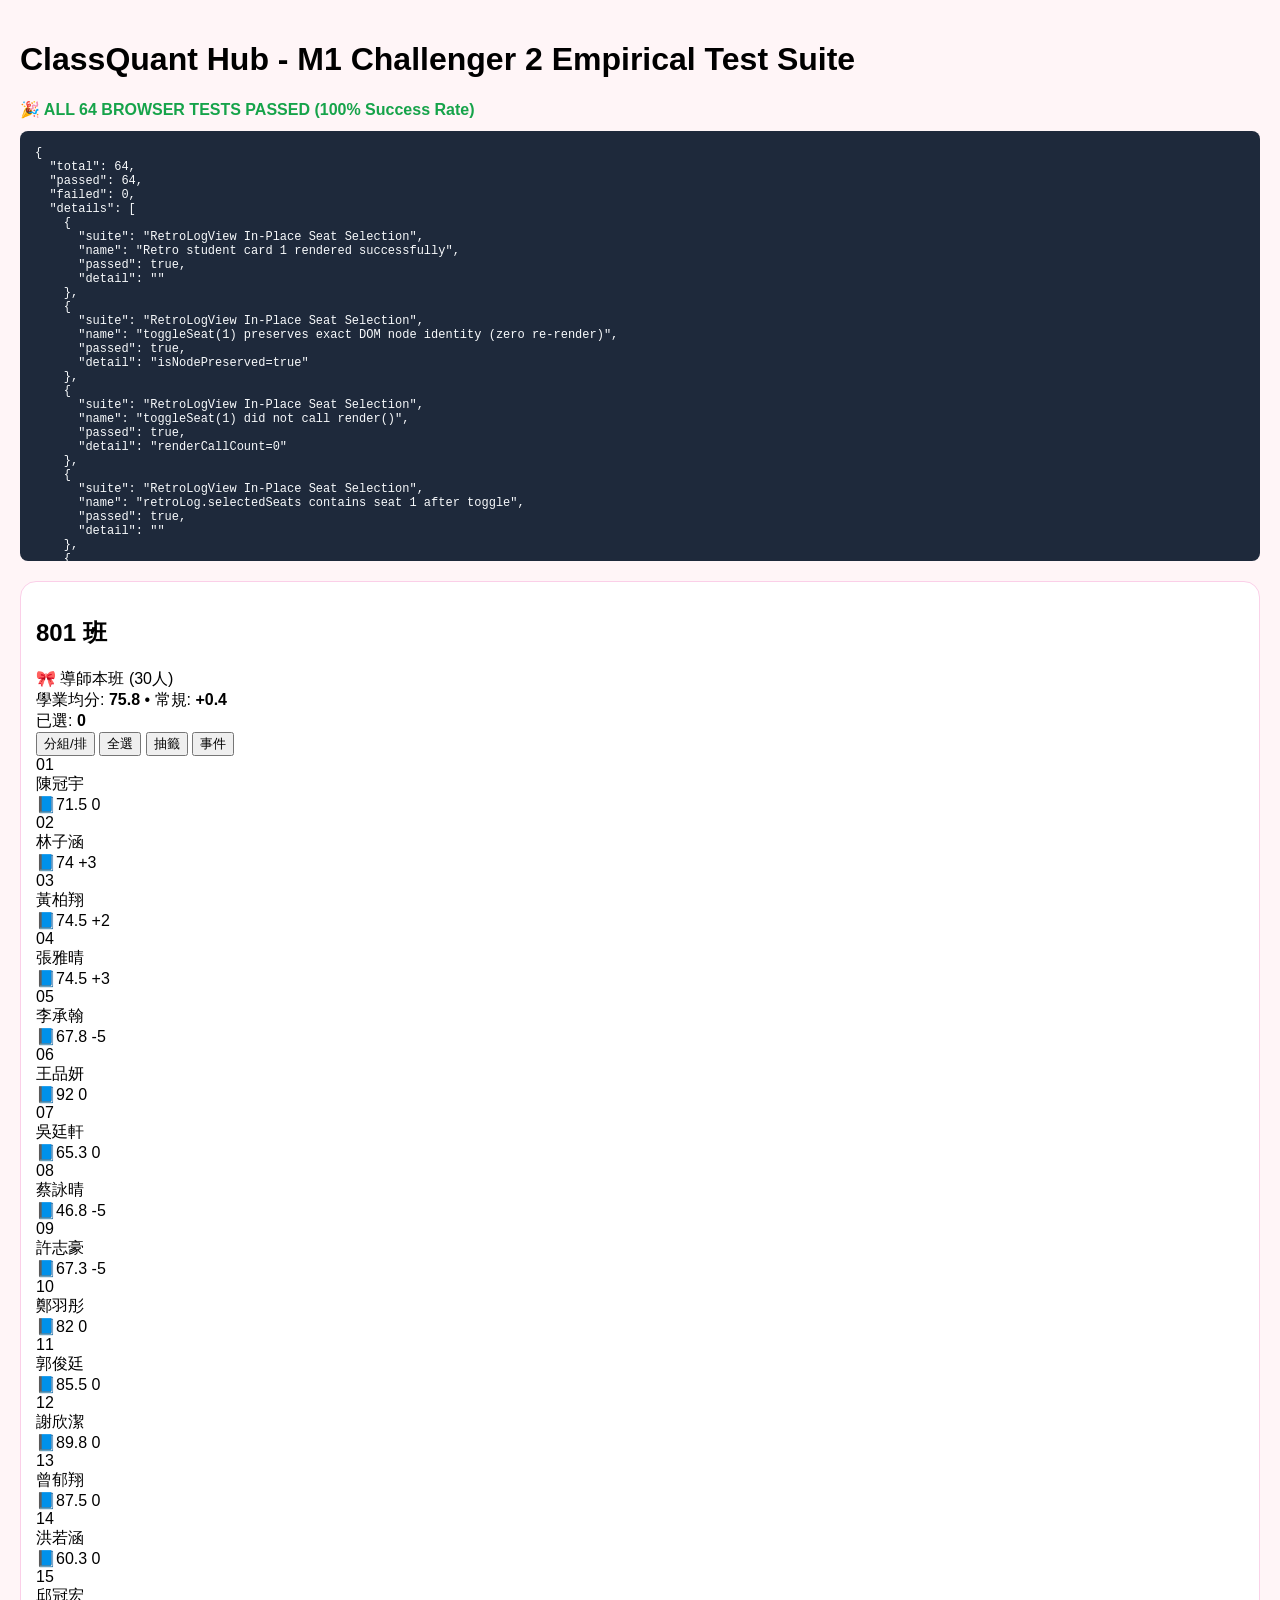
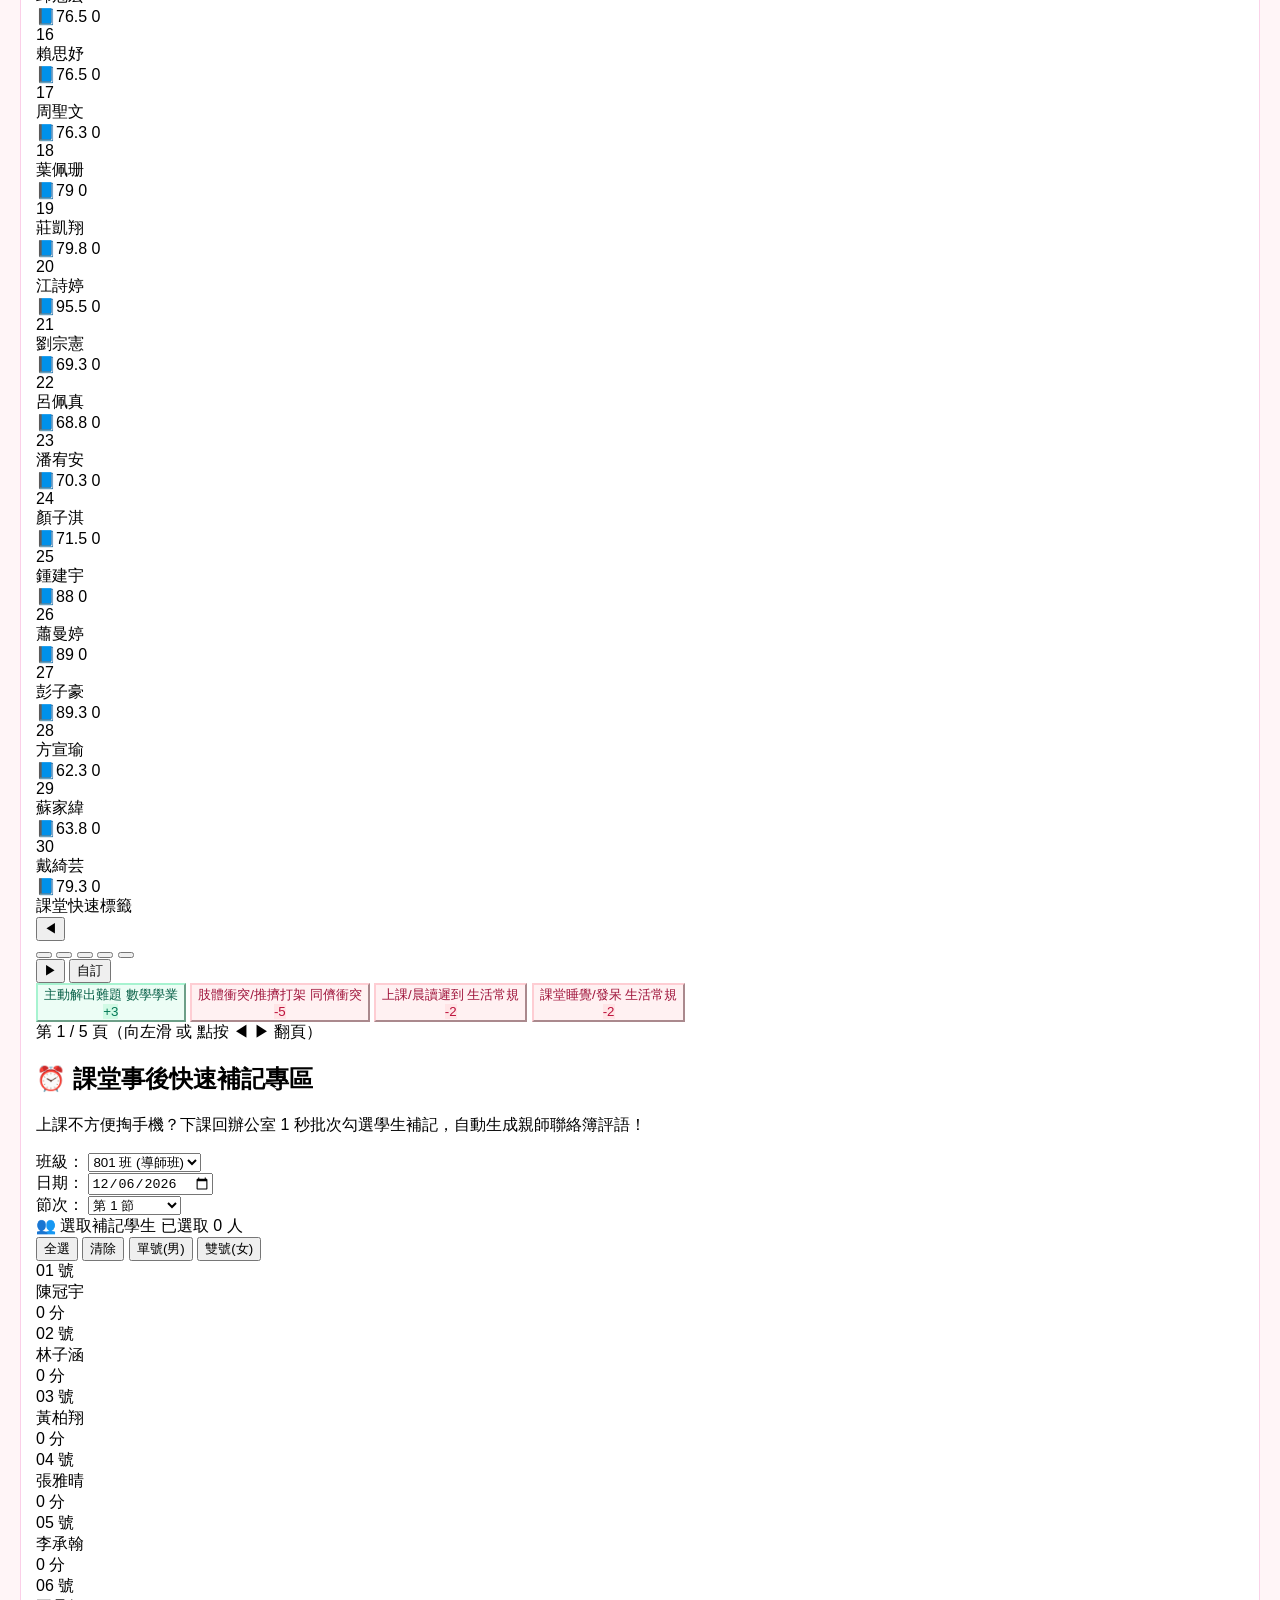
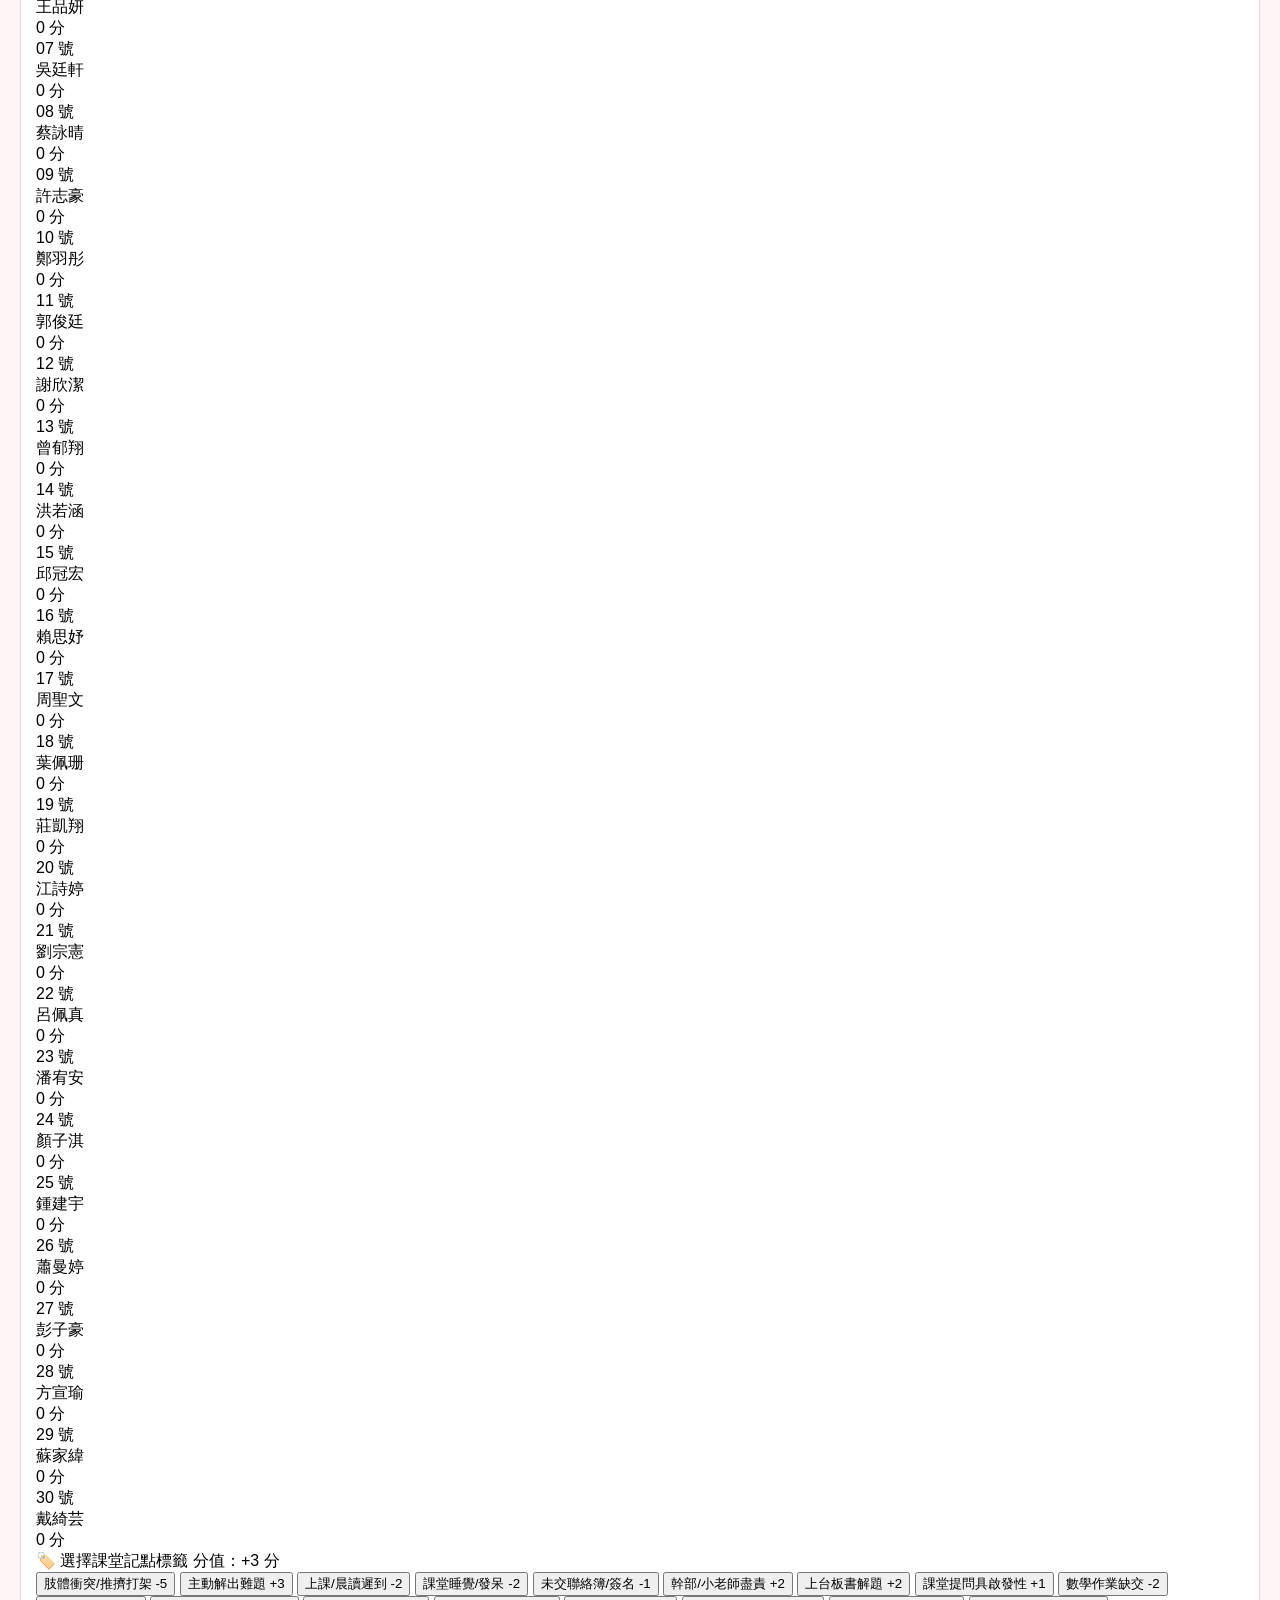
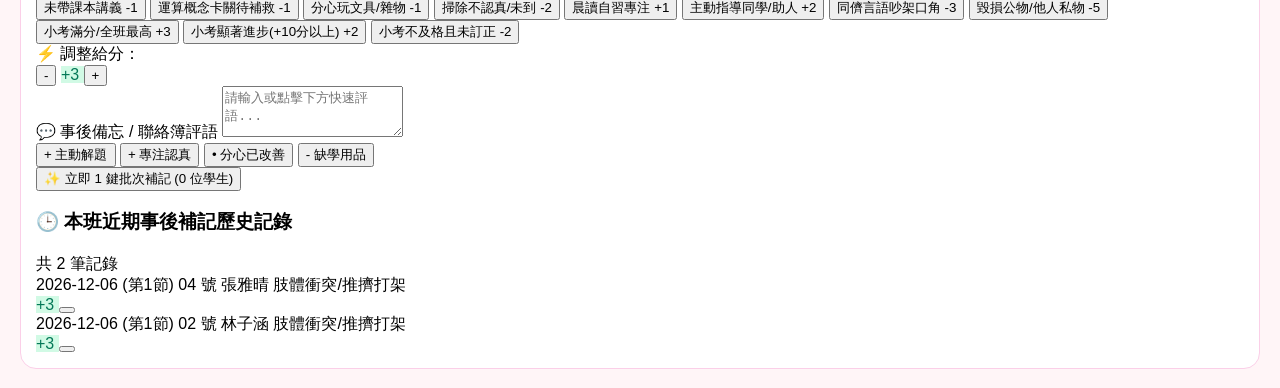
==== tests/m1_challenger2_browser_runner.html @ 2b42d99b "fix(v1.8.6): multi-agent validated core interaction restoration, roster search engine and smooth ret" ====
﻿<!DOCTYPE html>
<html lang="zh-TW" data-theme="kitty">
<head>
  <meta charset="UTF-8">
  <title>ClassQuant Hub - M1 Challenger 2 Browser Empirical Runner</title>
  <style>
/* Base Tailwind & Custom Color Rules for ClassQuant Hub */
@layer utilities {
  .no-scrollbar::-webkit-scrollbar {
    display: none;
  }
  .no-scrollbar {
    -ms-overflow-style: none;
    scrollbar-width: none;
  }
}

/* --- Strict 3-Tier Color Rules --- */
/* Positive (+) Score: Fresh Mint Green */
.color-rule-pos {
  background-color: #ecfdf5 !important;
  border-color: #a7f3d0 !important;
  color: #065f46 !important;
}
.color-rule-pos:hover {
  background-color: #d1fae5 !important;
  border-color: #6ee7b7 !important;
}
.color-rule-pos-badge {
  background-color: #d1fae5 !important;
  color: #047857 !important;
  border-color: #a7f3d0 !important;
}

/* Negative (-) Score: Soft Rose Red */
.color-rule-neg {
  background-color: #fff1f2 !important;
  border-color: #fecdd3 !important;
  color: #9f1239 !important;
}
.color-rule-neg:hover {
  background-color: #ffe4e6 !important;
  border-color: #fda4af !important;
}
.color-rule-neg-badge {
  background-color: #ffe4e6 !important;
  color: #be123c !important;
  border-color: #fecdd3 !important;
}

/* Neutral (=0) Score: Slate Gray */
.color-rule-zero {
  background-color: #f8fafc !important;
  border-color: #e2e8f0 !important;
  color: #334155 !important;
}
.color-rule-zero:hover {
  background-color: #f1f5f9 !important;
  border-color: #cbd5e1 !important;
}
.color-rule-zero-badge {
  background-color: #f1f5f9 !important;
  color: #475569 !important;
  border-color: #e2e8f0 !important;
}

/* Collapsible Header Transition */
#global-header {
  transition: max-height 0.35s cubic-bezier(0.4, 0, 0.2, 1), opacity 0.25s ease, padding 0.3s ease, margin 0.3s ease;
  max-height: 240px;
  overflow: visible;
}

#global-header.header-collapsed {
  max-height: 0 !important;
  opacity: 0 !important;
  padding-top: 0 !important;
  padding-bottom: 0 !important;
  margin-top: 0 !important;
  margin-bottom: 0 !important;
  pointer-events: none;
  border-bottom-width: 0 !important;
}

/* Tag Pager Carousel (Strict Single-Page Scroll Snap) */
.tag-pager-container {
  display: flex;
  overflow-x: auto;
  scroll-snap-type: x mandatory;
  -webkit-overflow-scrolling: touch;
  scroll-behavior: smooth;
  overscroll-behavior-x: contain;
  touch-action: pan-x;
}

.tag-page-slide {
  flex: 0 0 100%;
  width: 100%;
  scroll-snap-align: start;
  scroll-snap-stop: always !important; /* CRITICAL: Prevents skipping past page 2 directly to 3! */
}

/* Live Clock Indicator */
.live-indicator {
  animation: pulse-live 2s cubic-bezier(0.4, 0, 0.6, 1) infinite;
}

@keyframes pulse-live {
  0%, 100% { opacity: 1; transform: scale(1); }
  50% { opacity: 0.4; transform: scale(1.15); }
}

/* --- Delightful Micro-Animations --- */
@keyframes fadeInUp {
  from {
    opacity: 0;
    transform: translateY(10px);
  }
  to {
    opacity: 1;
    transform: translateY(0);
  }
}

.animate-fade-in-up {
  animation: fadeInUp 0.25s cubic-bezier(0.16, 1, 0.3, 1) forwards;
}

@keyframes popIn {
  0% { transform: scale(0.92); }
  50% { transform: scale(1.04); }
  100% { transform: scale(1); }
}

.student-seat-card,
.seat-card,
#seat-grid-container .student-seat-card,
.quick-tag-button,
.quick-tag-btn,
.tag-btn,
.action-btn,
#matrix-grid .seat-card,
.point-bubble {
  touch-action: manipulation;
  -webkit-tap-highlight-color: transparent;
  user-select: none;
  -webkit-user-select: none;
}

.student-seat-card {
  touch-action: manipulation;
  -webkit-tap-highlight-color: transparent;
  transition: transform 0.15s ease, box-shadow 0.15s ease, border-color 0.15s ease;
}

.student-seat-card:active {
  transform: scale(0.95);
}

.student-seat-card.selected {
  animation: popIn 0.22s cubic-bezier(0.34, 1.56, 0.64, 1);
  box-shadow: 0 0 0 3px #f43f5e, 0 4px 12px rgba(244, 63, 94, 0.25) !important;
}

.quick-tag-button,
.quick-tag-btn,
.tag-btn {
  touch-action: manipulation;
  -webkit-tap-highlight-color: transparent;
}

@keyframes kittyBowWiggle {
  0%, 100% { transform: rotate(0deg) scale(1); }
  25% { rotate: -8deg; scale: 1.08; }
  75% { rotate: 8deg; scale: 1.08; }
}

.kitty-bow:hover, .kitty-cat-avatar:hover {
  animation: kittyBowWiggle 0.5s ease-in-out;
}

/* Enhanced Burst Particle Stamp Effect */
@keyframes burstParticle {
  0% { opacity: 0; transform: translate(-50%, -20%) scale(0.5); }
  35% { opacity: 1; transform: translate(-50%, -60%) scale(1.35); filter: drop-shadow(0 4px 8px rgba(244, 63, 94, 0.4)); }
  70% { opacity: 0.9; transform: translate(-50%, -85%) scale(1.1); }
  100% { opacity: 0; transform: translate(-50%, -120%) scale(0.9); }
}

.point-bubble {
  position: absolute;
  top: 50%;
  left: 50%;
  transform: translate(-50%, -50%);
  font-size: 1.5rem;
  font-weight: 900;
  pointer-events: none;
  z-index: 50;
  animation: burstParticle 0.85s cubic-bezier(0.2, 0.8, 0.2, 1) forwards;
}

/* --- Indestructible 9999px Box-Shadow Dark Spotlight Engine --- */
#tour-spotlight-box {
  position: fixed;
  box-shadow: 0 0 0 9999px rgba(15, 23, 42, 0.85);
  border: 3.5px solid #f43f5e;
  border-radius: 18px;
  z-index: 9995;
  pointer-events: none;
  transition: all 0.22s cubic-bezier(0.2, 0.8, 0.2, 1);
  animation: spotlightGlowPulse 1.6s ease-in-out infinite;
}

@keyframes spotlightGlowPulse {
  0%, 100% { 
    box-shadow: 0 0 0 9999px rgba(15, 23, 42, 0.85), 0 0 25px rgba(244, 63, 94, 0.95); 
  }
  50% { 
    box-shadow: 0 0 0 9999px rgba(15, 23, 42, 0.85), 0 0 45px rgba(244, 63, 94, 1), 0 0 12px #ffffff; 
  }
}

/* Touchmove Scroll Lock during Onboarding Tour */
html.tour-locked, body.tour-locked {
  overflow: hidden !important;
  touch-action: none !important;
  overscroll-behavior: none !important;
}

/* Directional Bouncing Hand Pointer */
@keyframes bouncePointingUp {
  0%, 100% { transform: translateY(0) scale(1); }
  50% { transform: translateY(-10px) scale(1.15); }
}

@keyframes bouncePointingDown {
  0%, 100% { transform: translateY(0) scale(1); }
  50% { transform: translateY(10px) scale(1.15); }
}

.tour-pointer-up {
  animation: bouncePointingUp 1s ease-in-out infinite;
}

.tour-pointer-down {
  animation: bouncePointingDown 1s ease-in-out infinite;
}

/* Hide scrollbar for clean UI */
.no-scrollbar::-webkit-scrollbar {
  display: none;
}
.no-scrollbar {
  -ms-overflow-style: none;
  scrollbar-width: none;
}

/* Dark Theme Overrides */
html.dark body {
  background-color: #0f172a;
  color: #f8fafc;
}
html.dark .glass-card {
  background: rgba(30, 41, 59, 0.9);
  border-color: rgba(51, 65, 85, 0.8);
  color: #f8fafc;
}
html.dark .student-seat-card.selected,
html.dark .compact-seat-tile.selected {
  border-color: #f43f5e !important;
  background-color: rgba(244, 63, 94, 0.2) !important;
  box-shadow: 0 0 0 3px #f43f5e !important;
}

/* --- Permanent Onboarding Tour Overlay Styles (Guaranteed Top Z-Index & GPU Accelerated) --- */
#tour-overlay-container {
  position: fixed !important;
  inset: 0 !important;
  pointer-events: none !important;
  z-index: 99999 !important;
}
#tour-overlay-path {
  pointer-events: auto !important;
}
#tour-popover {
  position: fixed !important;
  z-index: 100001 !important;
  pointer-events: auto !important;
  max-width: min(94vw, 420px) !important;
  box-shadow: 0 20px 50px rgba(0, 0, 0, 0.45) !important;
}
#tour-pointer-container {
  position: fixed !important;
  z-index: 100000 !important;
  pointer-events: none !important;
}
#tour-ghost-cursor {
  position: fixed !important;
  z-index: 100002 !important;
  pointer-events: none !important;
}
.tour-gpu-layer {
  will-change: transform;
  transform: translate3d(0, 0, 0);
  backface-visibility: hidden;
}
@keyframes spotlightGlowPulse {
  0%, 100% {
    filter: drop-shadow(0 0 6px rgba(244, 63, 94, 0.85)) drop-shadow(0 0 14px rgba(251, 113, 133, 0.5));
    stroke-opacity: 0.9;
  }
  50% {
    filter: drop-shadow(0 0 12px rgba(244, 63, 94, 1)) drop-shadow(0 0 24px rgba(251, 113, 133, 0.8)) drop-shadow(0 0 3px #ffffff);
    stroke-opacity: 1;
  }
}
@keyframes tourHaloPulse {
  0% { opacity: 0.8; stroke-width: 1.5px; stroke: #f43f5e; }
  50% { opacity: 0.3; stroke-width: 5px; stroke: #fb7185; }
  100% { opacity: 0; stroke-width: 8px; stroke: #fda4af; }
}
.tour-spotlight-pulse {
  animation: spotlightGlowPulse 1.8s ease-in-out infinite;
  vector-effect: non-scaling-stroke;
}
.tour-pulse-halo {
  animation: tourHaloPulse 1.8s cubic-bezier(0.2, 0.8, 0.2, 1) infinite;
  vector-effect: non-scaling-stroke;
}
.tour-arrow-icon {
  display: flex;
  align-items: center;
  justify-content: center;
  transition: transform 0.15s ease-out;
}
.tour-arrow-icon.hidden,
.tour-arrow-lateral.hidden,
#tour-pointer-container .hidden,
#tour-ghost-cursor.hidden {
  display: none !important;
}
.tour-bounce-up {
  animation: pointerBounceUp 1s ease-in-out infinite;
}
.tour-bounce-down {
  animation: pointerBounceDown 1s ease-in-out infinite;
}
.tour-bounce-left {
  animation: pointerBounceLeft 1s ease-in-out infinite;
}
.tour-bounce-right {
  animation: pointerBounceRight 1s ease-in-out infinite;
}
@keyframes pointerBounceUp {
  0%, 100% { transform: translateY(0); }
  50% { transform: translateY(-6px); }
}
@keyframes pointerBounceDown {
  0%, 100% { transform: translateY(0); }
  50% { transform: translateY(6px); }
}
@keyframes pointerBounceLeft {
  0%, 100% { transform: translateX(0); }
  50% { transform: translateX(-6px); }
}
@keyframes pointerBounceRight {
  0%, 100% { transform: translateX(0); }
  50% { transform: translateX(6px); }
}
.ghost-cursor-click {
  animation: ghostClick 0.4s cubic-bezier(0.2, 0.8, 0.2, 1) forwards;
}
@keyframes ghostClick {
  0% { transform: scale(1); filter: drop-shadow(0 4px 12px rgba(244,63,94,0.45)); }
  45% { transform: scale(0.84) translateY(3px); filter: drop-shadow(0 1px 4px rgba(244,63,94,0.7)); }
  100% { transform: scale(1); filter: drop-shadow(0 4px 12px rgba(244,63,94,0.45)); }
}
.tour-simulated-active {
  transform: scale(0.95) !important;
  filter: brightness(0.92) drop-shadow(0 0 8px rgba(244, 63, 94, 0.6)) !important;
  transition: transform 0.15s ease-out, filter 0.15s ease-out !important;
}

    body { font-family: sans-serif; padding: 20px; margin: 0; background: #fff5f7; }
    .pass { color: #16a34a; font-weight: bold; }
    .fail { color: #dc2626; font-weight: bold; }
    .hidden { display: none !important; }
    #test-workspace { margin-top: 20px; padding: 15px; background: white; border-radius: 16px; border: 1px solid #fbcfe8; }
  </style>
</head>
<body>
  <h1>ClassQuant Hub - M1 Challenger 2 Empirical Test Suite</h1>
  <div id="status">Initializing empirical verification tests...</div>
  <pre id="summary-json" style="background: #1e293b; color: #f8fafc; padding: 15px; border-radius: 8px; font-family: monospace; font-size: 12px; max-height: 400px; overflow-y: auto;"></pre>
  <script id="summary-data" type="application/json"></script>
  <div id="test-workspace">
    <div id="classroom-matrix-view"></div>
    <div id="retro-log-view"></div>
    <div id="global-modal" class="hidden"><div id="global-modal-content"></div></div>
  </div>
  <script>
    window.lucide = { createIcons: () => {} };
  </script>
  <script>
// --- store.js ---
/**
 * Data Store & State Management (Enhanced with Tag Management & NAS Sync)
 */

const STORAGE_KEY = 'class_point_quant_hub_data_v1';

// Default Tag Categories and Definitions
const DEFAULT_TAGS = [
  // 數學學業 (Academic)
  { id: 'math_breakthrough', name: '主動解出難題', category: 'academic', delta: 3, severity: 'positive', icon: 'zap' },
  { id: 'math_board', name: '上台板書解題', category: 'academic', delta: 2, severity: 'positive', icon: 'edit-3' },
  { id: 'math_ask', name: '課堂提問具啟發性', category: 'academic', delta: 1, severity: 'positive', icon: 'help-circle' },
  { id: 'math_hw_missing', name: '數學作業缺交', category: 'academic', delta: -2, severity: 'warning', icon: 'file-x' },
  { id: 'math_book_missing', name: '未帶課本講義', category: 'academic', delta: -1, severity: 'warning', icon: 'book-open' },
  { id: 'math_stuck', name: '運算概念卡關待補救', category: 'academic', delta: -1, severity: 'info', icon: 'alert-triangle' },

  // 生活常規 (Discipline - 導師班專重)
  { id: 'disc_late', name: '上課/晨讀遲到', category: 'discipline', delta: -2, severity: 'warning', icon: 'clock' },
  { id: 'disc_sleep', name: '課堂睡覺/發呆', category: 'discipline', delta: -2, severity: 'warning', icon: 'moon' },
  { id: 'disc_distracted', name: '分心玩文具/雜物', category: 'discipline', delta: -1, severity: 'warning', icon: 'eye-off' },
  { id: 'disc_handbook_missing', name: '未交聯絡簿/簽名', category: 'discipline', delta: -1, severity: 'warning', icon: 'clipboard' },
  { id: 'disc_clean_fail', name: '掃除不認真/未到', category: 'discipline', delta: -2, severity: 'warning', icon: 'trash-2' },
  { id: 'disc_officer_good', name: '幹部/小老師盡責', category: 'discipline', delta: 2, severity: 'positive', icon: 'award' },
  { id: 'disc_reading_good', name: '晨讀自習專注', category: 'discipline', delta: 1, severity: 'positive', icon: 'check-circle' },

  // 人際與衝突 (Conflict & Social)
  { id: 'soc_help', name: '主動指導同學/助人', category: 'social', delta: 2, severity: 'positive', icon: 'heart' },
  { id: 'soc_verbal_fight', name: '同儕言語吵架口角', category: 'conflict', delta: -3, severity: 'danger', icon: 'message-square' },
  { id: 'soc_phys_fight', name: '肢體衝突/推擠打架', category: 'conflict', delta: -5, severity: 'critical', icon: 'shield-alert' },
  { id: 'soc_property_damage', name: '毀損公物/他人私物', category: 'conflict', delta: -5, severity: 'critical', icon: 'alert-octagon' },

  // 測驗與評量 (Assessment)
  { id: 'exam_top', name: '小考滿分/全班最高', category: 'assessment', delta: 3, severity: 'positive', icon: 'star' },
  { id: 'exam_progress', name: '小考顯著進步(+10分以上)', category: 'assessment', delta: 2, severity: 'positive', icon: 'trending-up' },
  { id: 'exam_fail_no_correct', name: '小考不及格且未訂正', category: 'assessment', delta: -2, severity: 'danger', icon: 'trending-down' }
];

// Time Periods Configuration (Standard Junior High School Schedule)
const DEFAULT_TIMETABLE_PERIODS = [
  { period: 0, name: '早自習/晨讀', start: '07:50', end: '08:25' },
  { period: 1, name: '第 1 節', start: '08:30', end: '09:15' },
  { period: 2, name: '第 2 節', start: '09:25', end: '10:10' },
  { period: 3, name: '第 3 節', start: '10:20', end: '11:05' },
  { period: 4, name: '第 4 節', start: '11:15', end: '12:00' },
  { period: 'lunch', name: '午餐/午休', start: '12:00', end: '13:10' },
  { period: 5, name: '第 5 節', start: '13:20', end: '14:05' },
  { period: 6, name: '第 6 節', start: '14:15', end: '15:00' },
  { period: 7, name: '第 7 節', start: '15:10', end: '15:55' },
  { period: 'clean', name: '整潔活動', start: '16:00', end: '16:20' },
  { period: 8, name: '第 8 節(輔導)', start: '16:25', end: '17:10' }
];

// Teacher Weekly Schedule (Mon-Fri)
const DEFAULT_WEEKLY_SCHEDULE = {
  1: { 0: '801', 1: '801', 3: '803', 4: '805', 7: '801' },
  2: { 0: '801', 2: '803', 3: '801', 5: '805', 8: '801' },
  3: { 0: '801', 1: '805', 2: '801', 4: '803' },
  4: { 0: '801', 2: '805', 3: '803', 6: '801', 7: '801' },
  5: { 0: '801', 1: '803', 3: '805', 5: '801', 6: '801' }
};

class Store {
  constructor() {
    this.data = this.loadFromStorage();
    if (!this.data || typeof this.data !== 'object' || !this.data.classes || Object.keys(this.data.classes).length === 0 || !this.data.students) {
      this.initDemoData();
    } else {
      // Ensure all fields are fully populated and resilient
      if (!this.data.classes) this.data.classes = {};
      if (!this.data.students) this.data.students = {};
      if (!this.data.assessments) this.data.assessments = {};
      if (!this.data.events) this.data.events = [];
      if (!this.data.retroLogs) this.data.retroLogs = [];
      if (!this.data.tags || this.data.tags.length === 0) this.data.tags = DEFAULT_TAGS;
      if (!this.data.timetablePeriods) this.data.timetablePeriods = DEFAULT_TIMETABLE_PERIODS;
      if (!this.data.weeklySchedule) this.data.weeklySchedule = DEFAULT_WEEKLY_SCHEDULE;
      if (!this.data.settings) this.data.settings = {};
      if (!this.data.settings.theme) this.data.settings.theme = 'kitty';

      // Self-healing: validate every class has a student array
      const studentNames = [
        '陳冠宇', '林子涵', '黃柏翔', '張雅晴', '李承翰', '王品妍', '吳廷軒', '蔡詠晴', '許志豪', '鄭羽彤',
        '郭俊廷', '謝欣潔', '曾郁翔', '洪若涵', '邱冠宏', '賴思妤', '周聖文', '葉佩珊', '莊凱翔', '江詩婷',
        '劉宗憲', '呂佩真', '潘宥安', '顏子淇', '鍾建宇', '蕭曼婷', '彭子豪', '方宣瑜', '蘇家緯', '戴綺芸'
      ];
      Object.values(this.data.classes).forEach(cls => {
        if (!this.data.students[cls.id] || !Array.isArray(this.data.students[cls.id]) || this.data.students[cls.id].length === 0) {
          this.data.students[cls.id] = [];
          for (let seat = 1; seat <= (cls.studentCount || 30); seat++) {
            this.data.students[cls.id].push({
              seatNo: seat,
              name: cls.type === 'homeroom' ? studentNames[seat - 1] || `座號 ${seat}` : `座號 ${seat} (${studentNames[seat - 1]?.[0] || '生'}生)`,
              gender: seat % 2 === 1 ? 'M' : 'F',
              baselineAbility: 60 + Math.floor(Math.random() * 35),
              notes: ''
            });
          }
        }
      });
      this.saveToStorage();
    }
  }

  loadFromStorage() {
    try {
      const raw = localStorage.getItem(STORAGE_KEY);
      return raw ? JSON.parse(raw) : null;
    } catch (e) {
      console.error('Failed to load from storage:', e);
      return null;
    }
  }

  saveToStorage() {
    try {
      this.data.lastModified = new Date().toISOString();
      localStorage.setItem(STORAGE_KEY, JSON.stringify(this.data));
    } catch (e) {
      console.error('Failed to save to storage:', e);
    }
  }

  save(data = null) {
    if (data) {
      this.data = data;
    }
    this.saveToStorage();
  }

  initDemoData() {
    const classes = {
      '801': {
        id: '801',
        name: '801 班',
        type: 'homeroom', // 導師班 (本班)
        subject: '導師班 / 數學',
        studentCount: 30,
        seatLayout: { rows: 5, cols: 6 }
      },
      '803': {
        id: '803',
        name: '803 班',
        type: 'subject', // 科任班 (任教班)
        subject: '數學',
        studentCount: 30,
        seatLayout: { rows: 5, cols: 6 }
      },
      '805': {
        id: '805',
        name: '805 班',
        type: 'subject', // 科任班 (任教班)
        subject: '數學',
        studentCount: 28,
        seatLayout: { rows: 5, cols: 6 }
      }
    };

    const students = {};
    const studentNames = [
      '陳冠宇', '林子涵', '黃柏翔', '張雅晴', '李承翰', '王品妍', '吳廷軒', '蔡詠晴', '許志豪', '鄭羽彤',
      '郭俊廷', '謝欣潔', '曾郁翔', '洪若涵', '邱冠宏', '賴思妤', '周聖文', '葉佩珊', '莊凱翔', '江詩婷',
      '劉宗憲', '呂佩真', '潘宥安', '顏子淇', '鍾建宇', '蕭曼婷', '彭子豪', '方宣瑜', '蘇家緯', '戴綺芸'
    ];

    Object.values(classes).forEach(cls => {
      students[cls.id] = [];
      for (let seat = 1; seat <= cls.studentCount; seat++) {
        students[cls.id].push({
          seatNo: seat,
          name: cls.type === 'homeroom' ? studentNames[seat - 1] || `座號 ${seat}` : `座號 ${seat} (${studentNames[seat - 1]?.[0] || '生'}生)`,
          gender: seat % 2 === 1 ? 'M' : 'F',
          baselineAbility: 60 + Math.floor(Math.random() * 35),
          notes: ''
        });
      }
    });

    const assessments = {
      '801': [
        {
          id: 'asm_801_1',
          name: '第 1 次小考：乘法公式與多項式',
          date: '2026-09-08',
          maxScore: 100,
          scores: {}
        },
        {
          id: 'asm_801_2',
          name: '第 2 次小考：因式分解(提公因式)',
          date: '2026-09-15',
          maxScore: 100,
          scores: {}
        },
        {
          id: 'asm_801_3',
          name: '第 3 次小考：十字交乘法與應用',
          date: '2026-09-22',
          maxScore: 100,
          scores: {}
        },
        {
          id: 'asm_801_4',
          name: '第 4 次小考：一元二次方程式解法',
          date: '2026-09-29',
          maxScore: 100,
          scores: {}
        }
      ],
      '803': [
        {
          id: 'asm_803_1',
          name: '第 1 次小考：乘法公式',
          date: '2026-09-09',
          maxScore: 100,
          scores: {}
        },
        {
          id: 'asm_803_2',
          name: '第 2 次小考：十字交乘法',
          date: '2026-09-23',
          maxScore: 100,
          scores: {}
        }
      ],
      '805': [
        {
          id: 'asm_805_1',
          name: '第 1 次小考：乘法公式',
          date: '2026-09-10',
          maxScore: 100,
          scores: {}
        }
      ]
    };

    assessments['801'].forEach((asm, idx) => {
      for (let seat = 1; seat <= 30; seat++) {
        let base = 72 + (seat % 7) * 4 - (seat % 5) * 3;
        if (seat === 5) base = [88, 84, 60, 42][idx];
        else if (seat === 12) base = [82, 88, 94, 98][idx];
        else if (seat === 8) base = [55, 48, 52, 40][idx];
        asm.scores[seat] = Math.max(20, Math.min(100, base + Math.floor(Math.random() * 6 - 3)));
      }
    });

    assessments['803'].forEach((asm) => {
      for (let seat = 1; seat <= 30; seat++) {
        asm.scores[seat] = Math.max(30, Math.min(100, 70 + (seat % 8) * 3 + Math.floor(Math.random() * 8 - 4)));
      }
    });

    const events = [
      {
        id: 'evt_1',
        classId: '801',
        seatNo: 12,
        date: '2026-09-15',
        time: '10:35',
        period: 3,
        tagId: 'math_breakthrough',
        tagName: '主動解出難題',
        category: 'academic',
        delta: 3,
        severity: 'positive',
        note: '上台正確解出一元二次資優延伸題'
      },
      {
        id: 'evt_2',
        classId: '801',
        seatNo: 5,
        date: '2026-09-16',
        time: '08:05',
        period: 0,
        tagId: 'disc_late',
        tagName: '上課/晨讀遲到',
        category: 'discipline',
        delta: -2,
        severity: 'warning',
        note: '遲到15分鐘，未帶晨讀講義'
      },
      {
        id: 'evt_3',
        classId: '801',
        seatNo: 5,
        date: '2026-09-18',
        time: '14:20',
        period: 6,
        tagId: 'disc_sleep',
        tagName: '課堂睡覺/發呆',
        category: 'discipline',
        delta: -2,
        severity: 'warning',
        note: '數學課連續趴睡，叫醒後眼神渙散'
      },
      {
        id: 'evt_4',
        classId: '801',
        seatNo: 8,
        date: '2026-09-22',
        time: '12:40',
        period: 'lunch',
        tagId: 'soc_phys_fight',
        tagName: '肢體衝突/推擠打架',
        category: 'conflict',
        delta: -5,
        severity: 'critical',
        note: '午休前因排隊搶籃球與 09 號發生推擠，互相揮拳，已帶至導師室分開冷靜'
      },
      {
        id: 'evt_5',
        classId: '801',
        seatNo: 9,
        date: '2026-09-22',
        time: '12:40',
        period: 'lunch',
        tagId: 'soc_phys_fight',
        tagName: '肢體衝突/推擠打架',
        category: 'conflict',
        delta: -5,
        severity: 'critical',
        note: '與 08 號推擠衝突當事方，已請雙方寫事件自述表'
      },
      {
        id: 'evt_6',
        classId: '801',
        seatNo: 3,
        date: '2026-09-24',
        time: '09:30',
        period: 2,
        tagId: 'disc_officer_good',
        tagName: '幹部/小老師盡責',
        category: 'discipline',
        delta: 2,
        severity: 'positive',
        note: '數學小老師主動於課前收齊全班習作並分批歸類'
      },
      {
        id: 'evt_7',
        classId: '801',
        seatNo: 5,
        date: '2026-09-25',
        time: '08:10',
        period: 0,
        tagId: 'disc_handbook_missing',
        tagName: '未交聯絡簿/簽名',
        category: 'discipline',
        delta: -1,
        severity: 'warning',
        note: '連續 3 日未交聯絡簿'
      },
      {
        id: 'evt_8',
        classId: '801',
        seatNo: 5,
        date: '2026-09-26',
        time: '17:30',
        period: 'after',
        tagId: 'custom_narrative',
        tagName: '家長聯繫備忘',
        category: 'social',
        delta: 0,
        severity: 'info',
        note: '家長來電說明近期家中長輩住院，學生作息受影響致使頻繁遲到與精神不濟，已約定下週追蹤'
      }
    ];

    this.data = {
      classes,
      students,
      assessments,
      events,
      tags: DEFAULT_TAGS,
      timetablePeriods: DEFAULT_TIMETABLE_PERIODS,
      weeklySchedule: DEFAULT_WEEKLY_SCHEDULE,
      currentClassOverride: null,
      settings: {
        theme: 'kitty', // 'kitty' or 'dark'
        autoSwitchTimetable: true,
        enableSound: true,
        cliffDropSigmaThreshold: 1.8,
        nasSettings: {
          serverUrl: 'http://192.168.1.100:5005',
          username: '',
          password: '',
          remotePath: '/ClassData/class_data_sync.json',
          lastSyncTime: null
        }
      }
    };

    this.saveToStorage();
  }

  // --- Tag Management CRUD ---
  getTags() {
    return this.data.tags || DEFAULT_TAGS;
  }

  getTagsSortedByClassFrequency(classId) {
    const tags = this.getTags();
    const classEvents = this.getEvents(classId);
    const freqMap = {};
    classEvents.forEach(e => {
      if (e.tagId) {
        freqMap[e.tagId] = (freqMap[e.tagId] || 0) + 1;
      }
    });

    return [...tags].sort((a, b) => {
      const countA = freqMap[a.id] || 0;
      const countB = freqMap[b.id] || 0;
      if (countB !== countA) {
        return countB - countA; // Most frequently used in THIS class first
      }
      return 0;
    });
  }

  getMultiStudentEvents(classId, seatNos = []) {
    const classEvents = this.getEvents(classId);
    if (!seatNos || seatNos.length === 0) return classEvents;
    const seatSet = new Set(seatNos.map(Number));
    return classEvents.filter(e => seatSet.has(Number(e.seatNo)));
  }

  addTag(tag) {
    const newTag = {
      id: 'tag_' + Date.now() + '_' + Math.floor(Math.random() * 1000),
      name: tag.name,
      category: tag.category || 'discipline',
      delta: Number(tag.delta || 0),
      severity: tag.severity || (tag.delta > 0 ? 'positive' : tag.delta < 0 ? 'warning' : 'info'),
      icon: tag.icon || 'tag'
    };
    if (!this.data.tags) this.data.tags = [];
    this.data.tags.push(newTag);
    this.saveToStorage();
    return newTag;
  }

  updateTag(tagId, updated) {
    const idx = (this.data.tags || []).findIndex(t => t.id === tagId);
    if (idx !== -1) {
      this.data.tags[idx] = {
        ...this.data.tags[idx],
        ...updated,
        delta: Number(updated.delta !== undefined ? updated.delta : this.data.tags[idx].delta)
      };
      this.saveToStorage();
      return this.data.tags[idx];
    }
    return null;
  }

  deleteTag(tagId) {
    this.data.tags = (this.data.tags || []).filter(t => t.id !== tagId);
    this.saveToStorage();
  }

  resetTagsToDefault() {
    this.data.tags = [...DEFAULT_TAGS];
    this.saveToStorage();
  }

  // --- Theme Management ---
  getTheme() {
    return this.data.settings?.theme || 'kitty';
  }

  setTheme(themeName) {
    if (!this.data.settings) this.data.settings = {};
    this.data.settings.theme = themeName;
    this.saveToStorage();
  }

  // --- NAS Settings ---
  getNasSettings() {
    return this.data.settings?.nasSettings || {
      serverUrl: 'http://192.168.1.100:5005',
      username: '',
      password: '',
      remotePath: '/ClassData/class_data_sync.json',
      lastSyncTime: null
    };
  }

  updateNasSettings(settings) {
    if (!this.data.settings) this.data.settings = {};
    this.data.settings.nasSettings = {
      ...this.getNasSettings(),
      ...settings
    };
    this.saveToStorage();
  }

  // --- Queries & Events ---
  getClasses() {
    return this.data?.classes || {};
  }

  getClass(classId) {
    if (!this.data || !this.data.classes) return null;
    return this.data.classes[classId] || Object.values(this.data.classes)[0] || null;
  }

  getStudents(classId) {
    if (!this.data || !this.data.students) return [];
    return this.data.students[classId] || [];
  }

  getStudent(classId, seatNo) {
    const list = this.getStudents(classId);
    return list.find(s => s.seatNo === parseInt(seatNo, 10)) || null;
  }

  getEvents(classId = null) {
    if (!this.data || !this.data.events) return [];
    if (!classId) return this.data.events;
    return this.data.events.filter(e => e && e.classId === classId);
  }

  getAssessments(classId) {
    if (!this.data || !this.data.assessments) return [];
    return this.data.assessments[classId] || [];
  }

  addEvent(event) {
    const newEvent = {
      id: 'evt_' + Date.now() + '_' + Math.floor(Math.random() * 1000),
      date: event.date || new Date().toISOString().split('T')[0],
      time: event.time || new Date().toLocaleTimeString('zh-TW', { hour12: false, hour: '2-digit', minute: '2-digit' }),
      ...event
    };
    this.data.events.unshift(newEvent);
    this.saveToStorage();
    return newEvent;
  }

  deleteEvent(eventId) {
    this.data.events = this.data.events.filter(e => e.id !== eventId);
    this.saveToStorage();
  }

  addAssessment(classId, assessment) {
    if (!this.data.assessments[classId]) {
      this.data.assessments[classId] = [];
    }
    const newAsm = {
      id: 'asm_' + classId + '_' + Date.now(),
      ...assessment
    };
    this.data.assessments[classId].push(newAsm);
    this.saveToStorage();
    return newAsm;
  }

  updateAssessmentScore(classId, assessmentId, seatNo, score) {
    const asms = this.data.assessments[classId];
    if (!asms) return;
    const target = asms.find(a => a.id === assessmentId);
    if (target) {
      if (!target.scores) target.scores = {};
      target.scores[seatNo] = Number(score);
      this.saveToStorage();
    }
  }

  updateWeeklySchedule(schedule) {
    this.data.weeklySchedule = schedule;
    this.saveToStorage();
  }

  updateTimetablePeriods(periods) {
    this.data.timetablePeriods = periods;
    this.saveToStorage();
  }

  setManualClassOverride(classId) {
    this.data.currentClassOverride = classId;
    this.saveToStorage();
  }

  clearManualClassOverride() {
    this.data.currentClassOverride = null;
    this.saveToStorage();
  }

  exportAllData() {
    return JSON.stringify(this.data, null, 2);
  }

  importAllData(jsonString) {
    try {
      const parsed = JSON.parse(jsonString);
      if (!parsed.classes || !parsed.students) {
        throw new Error('資料結構不符合規格：缺少 classes 或 students 欄位');
      }
      this.data = parsed;
      this.saveToStorage();
      return { success: true };
    } catch (e) {
      return { success: false, error: e.message };
    }
  }

  resetToDemo() {
    localStorage.removeItem(STORAGE_KEY);
    this.initDemoData();
  }

  clearAll() {
    this.data = {
      classes: {},
      students: {},
      assessments: {},
      events: [],
      tags: DEFAULT_TAGS,
      timetablePeriods: DEFAULT_TIMETABLE_PERIODS,
      weeklySchedule: {},
      currentClassOverride: null,
      settings: {
        theme: 'kitty',
        autoSwitchTimetable: true,
        enableSound: true,
        cliffDropSigmaThreshold: 1.8,
        nasSettings: {
          serverUrl: 'http://192.168.1.100:5005',
          username: '',
          password: '',
          remotePath: '/ClassData/class_data_sync.json',
          lastSyncTime: null
        }
      }
    };
    this.saveToStorage();
  }
}

// Global Store Instance
window.appStore = new Store();

// --- timetable.js ---
/**
 * Timetable Engine & Class Auto-Switching System
 * Handles real-time schedule detection, manual overrides, and schedule management.
 */

class TimetableEngine {
  constructor(store) {
    this.store = store;
    this.simulatedTime = null; // null for real time, or { day: 1-5, timeStr: '10:30' }
    this.listeners = [];
    this.startClock();
  }

  onClassChange(callback) {
    this.listeners.push(callback);
  }

  notifyClassChange(classId, context) {
    this.listeners.forEach(cb => cb(classId, context));
  }

  getCurrentTimeInfo() {
    let now = new Date();
    let day = now.getDay(); // 0 = Sun, 1 = Mon ... 6 = Sat
    let hours = String(now.getHours()).padStart(2, '0');
    let minutes = String(now.getMinutes()).padStart(2, '0');
    let timeStr = `${hours}:${minutes}`;

    if (this.simulatedTime) {
      day = this.simulatedTime.day;
      timeStr = this.simulatedTime.timeStr;
    }

    return { day, timeStr, isSimulated: !!this.simulatedTime };
  }

  // Parse HH:MM to total minutes from midnight
  timeToMinutes(timeStr) {
    const [h, m] = timeStr.split(':').map(Number);
    return h * 60 + m;
  }

  detectActiveSlot() {
    const { day, timeStr } = this.getCurrentTimeInfo();
    const periods = this.store.data.timetablePeriods;
    const weeklySchedule = this.store.data.weeklySchedule;
    const currentMins = this.timeToMinutes(timeStr);

    // If Weekend (0 = Sun, 6 = Sat)
    if (day === 0 || day === 6) {
      return {
        status: 'weekend',
        period: null,
        classId: null,
        message: '週末非授課時段',
        nextSlot: null
      };
    }

    const daySchedule = weeklySchedule[day] || {};

    // Check if within any period
    for (let i = 0; i < periods.length; i++) {
      const p = periods[i];
      const startMins = this.timeToMinutes(p.start);
      const endMins = this.timeToMinutes(p.end);

      if (currentMins >= startMins && currentMins <= endMins) {
        const classId = daySchedule[p.period] || null;
        const remaining = endMins - currentMins;
        return {
          status: 'in_session',
          period: p.period,
          periodName: p.name,
          classId: classId,
          start: p.start,
          end: p.end,
          remainingMinutes: remaining,
          message: `正在進行：${p.name} (剩餘 ${remaining} 分鐘)`
        };
      }
    }

    // Check if in break between periods
    for (let i = 0; i < periods.length - 1; i++) {
      const currentEnd = this.timeToMinutes(periods[i].end);
      const nextStart = this.timeToMinutes(periods[i + 1].start);

      if (currentMins > currentEnd && currentMins < nextStart) {
        const nextPeriod = periods[i + 1];
        const nextClassId = daySchedule[nextPeriod.period] || null;
        const prevPeriod = periods[i];
        const prevClassId = daySchedule[prevPeriod.period] || null;
        const remainingToNext = nextStart - currentMins;

        return {
          status: 'in_break',
          period: prevPeriod.period,
          periodName: `課間休息 (上節: ${prevPeriod.name})`,
          classId: prevClassId, // retain previous class for late logging
          nextClassId: nextClassId,
          nextPeriodName: nextPeriod.name,
          remainingMinutes: remainingToNext,
          message: `課間休息中 • 下節：${nextPeriod.name} (${nextClassId ? nextClassId + '班' : '無課'}) 還有 ${remainingToNext} 分鐘`
        };
      }
    }

    // Outside school hours
    return {
      status: 'off_hours',
      period: null,
      classId: null,
      message: '非課堂時段 (備課/自習)',
      nextSlot: null
    };
  }

  getActiveClassId() {
    // 1. Check if user manually forced an override
    if (this.store.data.currentClassOverride) {
      return {
        classId: this.store.data.currentClassOverride,
        isOverride: true,
        slotInfo: this.detectActiveSlot()
      };
    }

    // 2. Check auto detected slot
    const slotInfo = this.detectActiveSlot();
    if (slotInfo.classId) {
      return {
        classId: slotInfo.classId,
        isOverride: false,
        slotInfo: slotInfo
      };
    }

    // 3. Default fallback: first available class (e.g. homeroom)
    const allClasses = Object.keys(this.store.data.classes);
    const homeroom = Object.values(this.store.data.classes).find(c => c.type === 'homeroom');
    const fallbackId = homeroom ? homeroom.id : allClasses[0] || null;

    return {
      classId: fallbackId,
      isOverride: false,
      slotInfo: slotInfo
    };
  }

  setManualOverride(classId) {
    this.store.setManualClassOverride(classId);
    this.notifyClassChange(classId, { isOverride: true });
  }

  clearManualOverride() {
    this.store.clearManualClassOverride();
    const active = this.getActiveClassId();
    this.notifyClassChange(active.classId, { isOverride: false });
  }

  setSimulationTime(day, timeStr) {
    this.simulatedTime = { day, timeStr };
    const active = this.getActiveClassId();
    this.notifyClassChange(active.classId, { isSimulation: true });
  }

  clearSimulation() {
    this.simulatedTime = null;
    const active = this.getActiveClassId();
    this.notifyClassChange(active.classId, { isSimulation: false });
  }

  startClock() {
    // Check every 30 seconds
    setInterval(() => {
      if (this.store.data.settings.autoSwitchTimetable && !this.store.data.currentClassOverride) {
        const active = this.getActiveClassId();
        this.notifyClassChange(active.classId, { isPeriodicCheck: true });
      }
    }, 30000);
  }
}

// Global Timetable Instance
window.timetableEngine = new TimetableEngine(window.appStore);

// --- statistics.js ---
/**
 * Quantitative Educational Statistics Engine
 * Implements EWMA, 2-sigma cliff drop detection, Box Plot quartiles, 4-quadrant clustering,
 * and Multi-Class Comparative Benchmarking for differentiated homework and instructional strategy.
 * Fully null-safe for newly added classes and dynamically modified rosters.
 */

class StatisticsEngine {
  constructor(store) {
    this.store = store;
  }

  // --- Basic Statistical Utilities ---
  mean(arr) {
    if (!arr || arr.length === 0) return 0;
    return arr.reduce((a, b) => a + b, 0) / arr.length;
  }

  standardDeviation(arr, isSample = true) {
    if (!arr || arr.length < (isSample ? 2 : 1)) return 0;
    const avg = this.mean(arr);
    const sumSquareDiff = arr.reduce((sum, val) => sum + Math.pow(val - avg, 2), 0);
    const denom = isSample ? arr.length - 1 : arr.length;
    return Math.sqrt(sumSquareDiff / denom);
  }

  quantile(sortedArr, q) {
    if (!sortedArr || sortedArr.length === 0) return 0;
    const pos = (sortedArr.length - 1) * q;
    const base = Math.floor(pos);
    const rest = pos - base;
    if (sortedArr[base + 1] !== undefined) {
      return sortedArr[base] + rest * (sortedArr[base + 1] - sortedArr[base]);
    } else {
      return sortedArr[base];
    }
  }

  getFiveNumberSummary(arr) {
    if (!arr || arr.length === 0) {
      return { min: 0, q1: 0, median: 0, q3: 0, max: 0, iqr: 0, outliers: [] };
    }
    const sorted = [...arr].sort((a, b) => a - b);
    const min = sorted[0];
    const max = sorted[sorted.length - 1];
    const q1 = this.quantile(sorted, 0.25);
    const median = this.quantile(sorted, 0.5);
    const q3 = this.quantile(sorted, 0.75);
    const iqr = q3 - q1;

    const lowerBound = q1 - 1.5 * iqr;
    const upperBound = q3 + 1.5 * iqr;
    const outliers = sorted.filter(x => x < lowerBound || x > upperBound);

    return {
      min: Math.round(min * 10) / 10,
      q1: Math.round(q1 * 10) / 10,
      median: Math.round(median * 10) / 10,
      q3: Math.round(q3 * 10) / 10,
      max: Math.round(max * 10) / 10,
      iqr: Math.round(iqr * 10) / 10,
      outliers
    };
  }

  // --- EWMA (Exponential Weighted Moving Average) ---
  calculateEWMA(values, alpha = 0.35) {
    if (!values || values.length === 0) return [];
    const ewma = [values[0]];
    for (let i = 1; i < values.length; i++) {
      const smoothed = alpha * values[i] + (1 - alpha) * ewma[i - 1];
      ewma.push(Math.round(smoothed * 10) / 10);
    }
    return ewma;
  }

  // --- Linear Regression (Slope for progress velocity) ---
  calculateSlope(yValues) {
    const n = yValues.length;
    if (n < 2) return 0;
    const xValues = Array.from({ length: n }, (_, i) => i + 1);
    const xMean = this.mean(xValues);
    const yMean = this.mean(yValues);

    let numerator = 0;
    let denominator = 0;
    for (let i = 0; i < n; i++) {
      numerator += (xValues[i] - xMean) * (yValues[i] - yMean);
      denominator += Math.pow(xValues[i] - xMean, 2);
    }
    return denominator === 0 ? 0 : Math.round((numerator / denominator) * 100) / 100;
  }

  // --- Student Comprehensive Metrics Profile ---
  getStudentProfile(classId, seatNo) {
    const student = this.store.getStudent(classId, seatNo);
    if (!student) return null;

    const classEvents = this.store.getEvents(classId).filter(e => e.seatNo === parseInt(seatNo, 10));
    const assessments = this.store.getAssessments(classId);

    // 1. Assessment Scores Progression
    const studentScores = [];
    const assessmentList = [];
    assessments.forEach(asm => {
      if (asm.scores && asm.scores[seatNo] !== undefined) {
        studentScores.push(Number(asm.scores[seatNo]));
        assessmentList.push(asm);
      }
    });

    const scoreMean = studentScores.length > 0 ? this.mean(studentScores) : 70;
    const scoreStd = this.standardDeviation(studentScores);
    const ewmaScores = this.calculateEWMA(studentScores);
    const scoreSlope = this.calculateSlope(studentScores);

    // 2. Behavioral & Engagement Metrics
    let academicBonus = 0;
    let disciplineInfractions = 0;
    let conflictIncidents = 0;
    let socialContributions = 0;
    let recentNegativeCount = 0;

    const now = new Date();
    const oneWeekAgo = new Date(now.getTime() - 7 * 24 * 60 * 60 * 1000);

    classEvents.forEach(evt => {
      const delta = evt.delta || 0;
      if (evt.category === 'academic') {
        academicBonus += delta;
      } else if (evt.category === 'discipline') {
        disciplineInfractions += delta;
      } else if (evt.category === 'conflict') {
        conflictIncidents += delta;
      } else if (evt.category === 'social') {
        socialContributions += delta;
      }

      if (delta < 0 && evt.date) {
        const evtDate = new Date(evt.date);
        if (evtDate >= oneWeekAgo) {
          recentNegativeCount++;
        }
      }
    });

    const netPoints = academicBonus + disciplineInfractions + conflictIncidents + socialContributions;

    // 3. Cliff Drop & Alert Detection (2-sigma drop or severe slope)
    let isCliffDrop = false;
    let cliffDropReason = '';

    if (studentScores.length >= 3) {
      const latestScore = studentScores[studentScores.length - 1];
      const previousScores = studentScores.slice(0, -1);
      const prevMean = this.mean(previousScores);
      const prevStd = this.standardDeviation(previousScores);

      if (prevStd > 0 && latestScore < prevMean - 1.8 * prevStd) {
        isCliffDrop = true;
        cliffDropReason = `最新評量 (${latestScore}分) 發生斷崖式下滑 (低於均值 ${Math.round((prevMean - latestScore)*10)/10} 分)`;
      } else if (scoreSlope < -2.5) {
        isCliffDrop = true;
        cliffDropReason = `近期連續小考下滑斜率顯著 (斜率: ${scoreSlope})`;
      }
    }

    if (recentNegativeCount >= 3) {
      isCliffDrop = true;
      cliffDropReason = (cliffDropReason ? cliffDropReason + ' • ' : '') + `近一週連續累積 ${recentNegativeCount} 次常規違規`;
    }

    // 4. Five-Dimensional Educational Quant Index (0-100 normalized)
    const mathAbility = Math.min(100, Math.max(0, Math.round(scoreMean + academicBonus * 0.5)));
    const motivation = Math.min(100, Math.max(0, Math.round(60 + scoreSlope * 5 + academicBonus * 2)));
    const accountability = Math.min(100, Math.max(0, Math.round(75 + disciplineInfractions * 2.5)));
    const discipline = Math.min(100, Math.max(0, Math.round(80 + disciplineInfractions * 3 + conflictIncidents * 4)));
    const socialEmotional = Math.min(100, Math.max(0, Math.round(70 + socialContributions * 3 + conflictIncidents * 5)));

    const radar = {
      mathAbility,
      motivation,
      accountability,
      discipline,
      socialEmotional
    };

    return {
      student,
      rawScores: studentScores,
      assessmentList,
      scoreMean: Math.round(scoreMean * 10) / 10,
      scoreStd: Math.round(scoreStd * 10) / 10,
      ewmaScores,
      scoreSlope,
      pointsBreakdown: {
        academic: academicBonus,
        discipline: disciplineInfractions,
        conflict: conflictIncidents,
        social: socialContributions,
        net: netPoints
      },
      isCliffDrop,
      cliffDropReason,
      radar
    };
  }

  // --- Class-Level Aggregate Analysis ---
  getClassOverview(classId) {
    const students = this.store.getStudents(classId) || [];
    const assessments = this.store.getAssessments(classId) || [];
    const events = this.store.getEvents(classId) || [];

    const studentProfiles = students.map(s => this.getStudentProfile(classId, s.seatNo)).filter(Boolean);

    // Latest Assessment Summary & Box Plot
    const latestAsm = assessments.length > 0 ? assessments[assessments.length - 1] : null;
    let latestAsmScores = [];
    let latestBoxPlot = null;
    if (latestAsm && latestAsm.scores) {
      latestAsmScores = Object.values(latestAsm.scores).map(Number);
      latestBoxPlot = this.getFiveNumberSummary(latestAsmScores);
    }

    // Net Points Distribution
    const netPointsArr = studentProfiles.map(p => p.pointsBreakdown.net);
    const pointsBoxPlot = this.getFiveNumberSummary(netPointsArr);

    // Differentiated Instruction 4-Quadrant Clustering
    const classAvgScore = studentProfiles.length > 0 ? this.mean(studentProfiles.map(p => p.scoreMean)) : 70;
    const classAvgEngagement = studentProfiles.length > 0 ? this.mean(studentProfiles.map(p => p.pointsBreakdown.net)) : 0;

    const clusters = {
      topTier: [],      // High Score, High Engagement (拔尖進階組)
      underachiever: [],// High Score, Low Engagement (潛力未發揮)
      hardWorker: [],   // Low Score, High Engagement (努力待補救組)
      highRisk: []      // Low Score, Low Engagement (雙低關懷組)
    };

    studentProfiles.forEach(p => {
      const isHighAbility = p.scoreMean >= (classAvgScore || 70);
      const isHighEngagement = p.pointsBreakdown.net >= (classAvgEngagement || 0);

      const item = {
        seatNo: p.student.seatNo,
        name: p.student.name,
        scoreMean: p.scoreMean,
        netPoints: p.pointsBreakdown.net,
        isCliffDrop: p.isCliffDrop,
        cliffReason: p.cliffDropReason
      };

      if (isHighAbility && isHighEngagement) {
        clusters.topTier.push(item);
      } else if (isHighAbility && !isHighEngagement) {
        clusters.underachiever.push(item);
      } else if (!isHighAbility && isHighEngagement) {
        clusters.hardWorker.push(item);
      } else {
        clusters.highRisk.push(item);
      }
    });

    const alertStudents = studentProfiles.filter(p => p.isCliffDrop);

    // Period Infraction Heatmap Analysis
    const periodInfractions = {};
    events.forEach(e => {
      if (e.delta < 0) {
        const p = e.period !== undefined ? `節次 ${e.period}` : '其他';
        periodInfractions[p] = (periodInfractions[p] || 0) + 1;
      }
    });

    return {
      classId,
      totalStudents: students.length,
      studentProfiles,
      latestAssessment: latestAsm,
      latestBoxPlot,
      pointsBoxPlot,
      classAvgScore: Math.round(classAvgScore * 10) / 10,
      classAvgEngagement: Math.round(classAvgEngagement * 10) / 10,
      clusters,
      alertStudents,
      periodInfractions
    };
  }

  // --- Multi-Class Cross-Benchmark & Strategy Engine ---
  getMultiClassComparison() {
    const classes = this.store.getClasses() || {};
    const classOverviews = {};
    const classList = Object.values(classes);

    classList.forEach(cls => {
      classOverviews[cls.id] = this.getClassOverview(cls.id);
    });

    // Compute Homework & Teaching Strategy Advisory for each class
    const strategies = classList.map(cls => {
      const ov = classOverviews[cls.id];
      const avgScore = ov ? ov.classAvgScore : 70;
      const avgEng = ov ? ov.classAvgEngagement : 0;
      const topCount = ov?.clusters?.topTier?.length || 0;
      const riskCount = (ov?.clusters?.highRisk?.length || 0) + (ov?.clusters?.hardWorker?.length || 0);

      let hwLevel = '';
      let hwDetail = '';
      let teachingStyle = '';

      if (avgScore >= 80) {
        hwLevel = '🌟 拔尖拓展型';
        hwDetail = '核心基礎題 3 題 + 思考探究競賽題 2 題（著重代數多向證明）';
        teachingStyle = '加快單元概念解說節奏，多安排學生上台發表與組間競賽搶答';
      } else if (avgScore >= 70 && avgEng >= 0) {
        hwLevel = '📘 穩健進階型';
        hwDetail = '核心觀念題 4 題 + 題型變化題 2 題（著重題型辨析與步驟規範）';
        teachingStyle = '強化典型例題板書拆解，隨堂抽查同儕筆記與概念理解程度';
      } else if (avgScore < 70 && avgEng >= 0) {
        hwLevel = '🌱 核心打底型';
        hwDetail = '基礎定義題 5 題 + 錯題確實訂正（每題附簡易步驟提示）';
        teachingStyle = '降低單堂概念密度，增加課堂隨堂演練時間與即時小組互助打底';
      } else {
        hwLevel = '🛡️ 補救激勵型';
        hwDetail = '降階基礎核心 3~4 題（限時小步完成，並給予課堂加點肯定）';
        teachingStyle = '課堂以短節奏提問提神，加強巡視與口頭讚美，避免挫折感堆積';
      }

      return {
        classId: cls.id,
        className: cls.name,
        type: cls.type,
        studentCount: cls.studentCount || 0,
        avgScore,
        avgEng,
        topCount,
        riskCount,
        hwLevel,
        hwDetail,
        teachingStyle
      };
    });

    return {
      classList,
      classOverviews,
      strategies
    };
  }
}

// Global Statistics Instance
window.statisticsEngine = new StatisticsEngine(window.appStore);

// --- matrix.js ---
/**
 * Classroom Live Matrix View
 * High-speed Mobile Classroom Grid with Strict Unified Color Rules:
 * - 4-Tag Spacious Layout per page (2x2 grid, large readable font, zero truncation)
 * - Directly placed below the seat grid (in-flow layout for zero screen clutter)
 * - Independent tag usage frequency per class (Homeroom vs Math subject classes separated)
 * - Integrated Post-Class Retro-Logging & Recall Assistant (⏰ 課堂事後快速補記助手)
 * - Web Audio API cute audio chimes & feedback
 */

class ClassroomMatrix {
  constructor(store, timetable, stats) {
    this.store = store;
    this.timetable = timetable;
    this.stats = stats;
    this.selectedSeats = new Set();
    this.currentTagPage = 0;
    this.touchStartX = 0;
    this.showQuickSelectBar = false;
  }

  toggleQuickSelectBar() {
    this.showQuickSelectBar = !this.showQuickSelectBar;
    const bar = document.getElementById('matrix-quick-select-drawer');
    if (bar) {
      if (this.showQuickSelectBar) bar.classList.remove('hidden');
      else bar.classList.add('hidden');
    }
  }

  selectGender(gender) {
    const currentClassId = window.appState.currentClassId;
    const students = this.store.getStudents(currentClassId);
    this.selectedSeats.clear();
    students.forEach(s => {
      if (s.gender === gender || (gender === 'M' && s.seatNo % 2 === 1) || (gender === 'F' && s.seatNo % 2 === 0)) {
        this.selectedSeats.add(s.seatNo);
      }
    });
    if (window.appState?.playPop) window.appState.playPop();
    this.updateSelectionUI(currentClassId);
  }

  selectRow(rowIdx) {
    const currentClassId = window.appState.currentClassId;
    const students = this.store.getStudents(currentClassId);
    const start = (rowIdx - 1) * 6 + 1;
    const end = rowIdx * 6;
    this.selectedSeats.clear();
    students.forEach(s => {
      if (s.seatNo >= start && s.seatNo <= end) {
        this.selectedSeats.add(s.seatNo);
      }
    });
    if (window.appState?.playPop) window.appState.playPop();
    this.updateSelectionUI(currentClassId);
  }

  render(containerId, currentClassId) {
    const container = document.getElementById(containerId);
    if (!container) return;

    try {
      let cls = this.store.getClass(currentClassId);
      if (!cls) {
        const allClasses = Object.values(this.store.getClasses() || {});
        if (allClasses.length > 0) {
          cls = allClasses[0];
          currentClassId = cls.id;
          if (window.appState) {
            window.appState.currentClassId = cls.id;
            window.appState.renderClassDropdown();
          }
        }
      }

      if (!cls) {
        this.store.initDemoData();
        cls = this.store.getClass('801');
        currentClassId = '801';
        if (window.appState) {
          window.appState.currentClassId = '801';
          window.appState.renderClassDropdown();
        }
      }

      if (!cls) {
        container.innerHTML = `
          <div class="p-12 text-center text-slate-500 glass-card rounded-3xl">
            <div class="sanrio-sticker-twinstars mb-3"></div>
            <div class="text-base font-bold text-slate-700">正在為您重新載入班級資料...</div>
          </div>
        `;
        return;
      }

    const students = this.store.getStudents(currentClassId);
    const overview = this.stats.getClassOverview(currentClassId);
    
    // Per-Class Independent Frequency Sorted Tags
    const sortedTags = this.store.getTagsSortedByClassFrequency(currentClassId);
    const isHomeroom = cls.type === 'homeroom';

    // Chunk tags into pages of 4 (2 cols x 2 rows, large comfortable readable cards)
    const pageSize = 4;
    const tagPages = [];
    for (let i = 0; i < sortedTags.length; i += pageSize) {
      tagPages.push(sortedTags.slice(i, i + pageSize));
    }
    if (tagPages.length === 0) tagPages.push([]);

    this.maxTagPages = tagPages.length;
    if (this.currentTagPage >= this.maxTagPages) this.currentTagPage = 0;

    container.innerHTML = `
      <!-- Top Slim Header -->
      <div class="p-2.5 sm:p-3.5 rounded-2xl bg-white border border-pink-200 shadow-sm flex flex-wrap items-center justify-between gap-2 mb-2.5">
        <!-- Class Meta Badge -->
        <div class="flex items-center space-x-2">
          <div class="kitty-cat-mini"></div>
          <div>
            <div class="flex items-center gap-1.5">
              <h2 class="text-base sm:text-xl font-black ${isHomeroom ? 'text-pink-600' : 'text-blue-600'} tracking-wide">${cls.name}</h2>
              <span class="text-[10px] sm:text-xs px-2.5 py-0.5 rounded-full font-black ${isHomeroom ? 'bg-pink-100 text-pink-700 border border-pink-300' : 'bg-blue-100 text-blue-800 border border-blue-300'}">
                ${isHomeroom ? '🎀 導師本班' : '📘 數學科任'} (${cls.studentCount}人)
              </span>
            </div>
            <div class="text-[10px] sm:text-xs text-slate-600 font-bold">
              學業均分: <strong class="text-blue-700">${overview.classAvgScore}</strong> • 常規: <strong class="${overview.classAvgEngagement >= 0 ? 'text-emerald-700' : 'text-rose-700'}">${overview.classAvgEngagement > 0 ? '+' : ''}${overview.classAvgEngagement}</strong>
            </div>
          </div>
        </div>

        <!-- Quick Top Action Buttons -->
        <div class="flex flex-wrap items-center space-x-1.5">
          <!-- Selection Count Badge -->
          <div id="selection-status-badge" class="text-xs px-2.5 py-1 rounded-xl bg-pink-50 border border-pink-300 font-bold text-slate-800 flex items-center gap-1">
            <span>已選: <strong id="selected-count" class="text-pink-600 font-black text-sm">${this.selectedSeats.size}</strong></span>
            <button id="clear-sel-btn" onclick="matrixView.clearSelection()" class="${this.selectedSeats.size > 0 ? 'inline-block' : 'hidden'} text-rose-600 underline font-bold text-xs ml-0.5">清空</button>
          </div>

          <button onclick="matrixView.toggleQuickSelectBar()" class="px-2.5 py-1 text-xs font-bold bg-pink-50 text-pink-800 border border-pink-300 rounded-xl hover:bg-pink-100 shadow-sm transition flex items-center gap-1">
            <i data-lucide="layers" class="w-3.5 h-3.5"></i> 分組/排
          </button>

          <button onclick="matrixView.selectAll()" class="px-2.5 py-1 text-xs font-bold bg-white border border-pink-300 rounded-xl hover:bg-pink-50 text-slate-800 shadow-sm">
            全選
          </button>

          <button onclick="matrixView.openRandomPickerModal('${currentClassId}')" class="px-2.5 py-1 text-xs font-black bg-pink-500 text-white rounded-xl shadow-sm">
            抽籤
          </button>

          <button onclick="matrixView.openConflictModal('${currentClassId}')" class="px-2.5 py-1 text-xs font-black bg-rose-600 text-white rounded-xl shadow-sm">
            事件
          </button>
        </div>
      </div>

      <!-- Quick Group / Row / Gender Select Drawer -->
      <div id="matrix-quick-select-drawer" class="${this.showQuickSelectBar ? '' : 'hidden'} p-2 rounded-2xl bg-pink-50 border border-pink-200 mb-2.5 flex flex-wrap items-center justify-between gap-1.5 text-xs">
        <div class="flex items-center space-x-1">
          <span class="font-bold text-pink-900 text-[11px]">組別/排：</span>
          <button onclick="matrixView.selectRow(1)" class="px-2 py-0.5 rounded-lg bg-white border border-pink-200 hover:bg-pink-100 font-bold">第1排</button>
          <button onclick="matrixView.selectRow(2)" class="px-2 py-0.5 rounded-lg bg-white border border-pink-200 hover:bg-pink-100 font-bold">第2排</button>
          <button onclick="matrixView.selectRow(3)" class="px-2 py-0.5 rounded-lg bg-white border border-pink-200 hover:bg-pink-100 font-bold">第3排</button>
          <button onclick="matrixView.selectRow(4)" class="px-2 py-0.5 rounded-lg bg-white border border-pink-200 hover:bg-pink-100 font-bold">第4排</button>
          <button onclick="matrixView.selectRow(5)" class="px-2 py-0.5 rounded-lg bg-white border border-pink-200 hover:bg-pink-100 font-bold">第5排</button>
        </div>
        <div class="flex items-center space-x-1">
          <span class="font-bold text-pink-900 text-[11px]">性別：</span>
          <button onclick="matrixView.selectGender('M')" class="px-2 py-0.5 rounded-lg bg-blue-50 text-blue-800 border border-blue-200 hover:bg-blue-100 font-bold">全體男生</button>
          <button onclick="matrixView.selectGender('F')" class="px-2 py-0.5 rounded-lg bg-pink-100 text-pink-800 border border-pink-200 hover:bg-pink-200 font-bold">全體女生</button>
        </div>
      </div>

      <!-- Zero-Scroll 5-Column Student Grid -->
      <div class="grid grid-cols-5 sm:grid-cols-6 md:grid-cols-6 lg:grid-cols-6 gap-1.5 sm:gap-2.5 mb-4" id="seat-grid-container">
        ${students.map(s => {
          const profile = this.stats.getStudentProfile(currentClassId, s.seatNo);
          const isSelected = this.selectedSeats.has(s.seatNo);
          const characterPoints = profile ? profile.pointsBreakdown.discipline + profile.pointsBreakdown.conflict + profile.pointsBreakdown.social : 0;
          const academicScore = profile ? profile.scoreMean : 70;

          // Determine Sanrio Mascot
          let mascotClass = 'sanrio-kitty-badge';
          let mascotTitle = 'Hello Kitty (穩健良好)';

          if ((academicScore >= 80 && characterPoints >= 0) || (profile && profile.scoreSlope >= 1.5)) {
            mascotClass = 'sanrio-twinstars-badge';
            mascotTitle = '小雙星 (優良拔尖)';
          } else if (characterPoints < 0 || academicScore < 60) {
            mascotClass = 'sanrio-kuromi-badge';
            mascotTitle = '酷洛米 (需關懷)';
          }

          return `
            <div id="seat-card-${s.seatNo}"
                 class="student-seat-card p-1.5 sm:p-2 rounded-2xl border-2 bg-white border-pink-200 cursor-pointer select-none relative transition-all shadow-sm hover:border-pink-300 ${isSelected ? 'selected' : ''}"
                 onclick="matrixView.toggleSeatSelection(${s.seatNo}, '${currentClassId}')">
              
              <!-- Seat Header: Seat No + Mascot -->
              <div class="flex items-center justify-between mb-0.5">
                <span class="w-5 h-5 rounded-lg bg-pink-100 border border-pink-300 font-black text-[11px] sm:text-xs text-pink-900 flex items-center justify-center shadow-inner">
                  ${String(s.seatNo).padStart(2, '0')}
                </span>
                <div class="${mascotClass} !w-5 !h-5 sm:!w-7 sm:!h-7 shrink-0" title="${mascotTitle}"></div>
              </div>

              <!-- Student Name -->
              <div class="text-xs sm:text-sm font-black truncate text-slate-900 text-center my-0.5 leading-tight">
                ${s.name}
              </div>

              <!-- Unified Dual Score Summary -->
              <div class="flex items-center justify-between text-[9px] sm:text-[11px] font-black pt-0.5 border-t border-pink-100 leading-none">
                <span class="text-blue-700" title="學業均分">📘${academicScore}</span>
                <span class="${characterPoints > 0 ? 'text-emerald-700' : characterPoints < 0 ? 'text-rose-700' : 'text-slate-500'}" title="品格常規點數">
                  ${characterPoints > 0 ? '+' : ''}${characterPoints}
                </span>
              </div>
            </div>
          `;
        }).join('')}
      </div>

      <!-- IN-FLOW SPACIOUS 4-TAG PAGED DOCK (Directly Below Seats, No Screen Clutter) -->
      <div class="glass-card rounded-3xl p-3 sm:p-4 border-2 border-pink-300 bg-white/95 shadow-md mb-6">
        <!-- Dock Header: Title + Per-Class Note + Page Controls -->
        <div class="flex items-center justify-between text-xs font-bold text-slate-700 mb-2 px-1">
          <div class="flex items-center gap-1.5">
            <span class="kitty-bow !w-3.5 !h-3.5"></span>
            <span class="font-black text-slate-900 text-xs sm:text-sm">課堂快速標籤</span>
            <span class="text-[10px] sm:text-xs text-slate-500 font-medium hidden sm:inline">（依 ${cls.name} 使用頻率排序）</span>
          </div>

          <div class="flex items-center space-x-2">
            <!-- Prev Page Button -->
            <button onclick="matrixView.prevTagPage()" class="w-7 h-7 rounded-xl bg-pink-100 hover:bg-pink-200 text-pink-700 font-black flex items-center justify-center text-xs transition active:scale-90 shadow-sm" title="上一頁">
              ◀
            </button>

            <!-- Page Dots Indicator -->
            <div class="flex items-center space-x-1.5 px-1" id="tag-page-dots">
              ${tagPages.map((_, idx) => `
                <button onclick="matrixView.scrollToTagPage(${idx})" class="h-2.5 rounded-full transition-all ${idx === this.currentTagPage ? 'bg-pink-600 w-5' : 'bg-pink-200 w-2.5'}"></button>
              `).join('')}
            </div>

            <!-- Next Page Button -->
            <button onclick="matrixView.nextTagPage()" class="w-7 h-7 rounded-xl bg-pink-100 hover:bg-pink-200 text-pink-700 font-black flex items-center justify-center text-xs transition active:scale-90 shadow-sm" title="下一頁">
              ▶
            </button>

            <button id="custom-tag-open-btn" onclick="window.tagManager.openTagManagerModal()" class="text-pink-600 font-black hover:underline flex items-center gap-0.5 text-xs ml-1">
              <i data-lucide="settings" class="w-3.5 h-3.5"></i> 自訂
            </button>
          </div>
        </div>

        <!-- 4-Tag Carousel Slide (2 cols x 2 rows, Large Font, Zero Truncation) -->
        <div class="tag-pager-container no-scrollbar" id="tag-pager-scroll-box"
             ontouchstart="matrixView.handleTouchStart(event)"
             ontouchend="matrixView.handleTouchEnd(event)"
             onscroll="matrixView.handleTagPagerScroll(this)">
          ${tagPages.map((pageTags, pageIdx) => `
            <div class="tag-page-slide">
              <div class="grid grid-cols-2 gap-2.5">
                ${pageTags.map((tag, tagIdx) => {
                  const isPos = tag.delta > 0;
                  const isZero = tag.delta === 0;
                  
                  const btnClass = isPos ? 'color-rule-pos' : isZero ? 'color-rule-zero' : 'color-rule-neg';
                  const badgeClass = isPos ? 'color-rule-pos-badge' : isZero ? 'color-rule-zero-badge' : 'color-rule-neg-badge';
                  const btnId = (pageIdx === 0 && tagIdx === 0) ? 'first-quick-tag-btn' : `quick-tag-btn-${tag.id}`;

                  return `
                    <button id="${btnId}" onclick="matrixView.applyTagToSelected('${currentClassId}', '${tag.id}')"
                      class="quick-tag-button p-3 rounded-2xl border-2 text-left transition shadow-sm active:scale-95 flex items-center justify-between min-h-[58px] sm:min-h-[64px] ${btnClass}">
                      <div class="flex flex-col pr-1 overflow-hidden">
                        <span class="text-xs sm:text-base font-black truncate text-slate-900 leading-tight">${tag.name}</span>
                        <span class="text-[10px] text-slate-500 font-bold mt-0.5 truncate">${tag.category === 'academic' ? '數學學業' : tag.category === 'discipline' ? '生活常規' : tag.category === 'conflict' ? '同儕衝突' : '日常記事'}</span>
                      </div>
                      <span class="text-xs sm:text-sm font-black px-3 py-1 rounded-xl border shrink-0 ${badgeClass}">
                        ${tag.delta > 0 ? '+' : ''}${tag.delta}
                      </span>
                    </button>
                  `;
                }).join('')}
              </div>
            </div>
          `).join('')}
        </div>

        <!-- Bottom Swipe Indicator Hint -->
        ${tagPages.length > 1 ? `
          <div class="text-center text-[10px] text-slate-400 mt-2 font-bold flex items-center justify-center gap-1">
            <span>第 ${this.currentTagPage + 1} / ${tagPages.length} 頁（向左滑 或 點按 ◀ ▶ 翻頁）</span>
          </div>
        ` : ''}
      </div>
    `;

    if (window.lucide) {
      window.lucide.createIcons();
    }
  } catch (err) {
    console.error('[ClassroomMatrix] render error:', err);
    if (container) {
      container.innerHTML = `
        <div class="p-8 text-center text-slate-600 glass-card rounded-3xl">
          <div class="sanrio-sticker-twinstars mb-3"></div>
          <div class="text-sm font-bold text-slate-800 mb-2">資料已自動修復完成</div>
          <button onclick="appState.refreshActiveTab()" class="px-4 py-2 bg-pink-600 text-white rounded-xl text-xs font-black shadow-md">
            點此立即刷新座位表
          </button>
        </div>
      `;
    }
  }
}

  handleTouchStart(e) {
    if (e.touches && e.touches.length > 0) {
      this.touchStartX = e.touches[0].clientX;
    }
  }

  handleTouchEnd(e) {
    if (e.changedTouches && e.changedTouches.length > 0) {
      const touchEndX = e.changedTouches[0].clientX;
      const diffX = this.touchStartX - touchEndX;

      // Swipe Left (Next Page strictly by 1)
      if (diffX > 45) {
        this.nextTagPage();
      }
      // Swipe Right (Prev Page strictly by 1)
      else if (diffX < -45) {
        this.prevTagPage();
      }
    }
  }

  prevTagPage() {
    if (this.currentTagPage > 0) {
      this.scrollToTagPage(this.currentTagPage - 1);
    }
  }

  nextTagPage() {
    if (this.currentTagPage < (this.maxTagPages || 1) - 1) {
      this.scrollToTagPage(this.currentTagPage + 1);
    }
  }

  scrollToTagPage(pageIdx) {
    this.currentTagPage = pageIdx;
    const box = document.getElementById('tag-pager-scroll-box');
    if (box) {
      box.scrollTo({
        left: box.clientWidth * pageIdx,
        behavior: 'smooth'
      });
    }
    this.updateTagDots(pageIdx);
  }

  handleTagPagerScroll(el) {
    const width = el.clientWidth;
    if (width > 0) {
      const page = Math.round(el.scrollLeft / width);
      if (page !== this.currentTagPage) {
        this.currentTagPage = page;
        this.updateTagDots(page);
      }
    }
  }

  updateTagDots(activeIdx) {
    const dotsContainer = document.getElementById('tag-page-dots');
    if (!dotsContainer) return;
    const dots = dotsContainer.querySelectorAll('button');
    dots.forEach((dot, idx) => {
      if (idx === activeIdx) {
        dot.className = 'w-5 h-2.5 rounded-full bg-pink-600 transition-all';
      } else {
        dot.className = 'w-2.5 h-2.5 rounded-full bg-pink-200 transition-all';
      }
    });
  }

  toggleSeatSelection(seatNo, classId) {
    const isSelected = this.selectedSeats.has(seatNo);
    if (isSelected) {
      this.selectedSeats.delete(seatNo);
    } else {
      this.selectedSeats.add(seatNo);
      if (window.appState?.playPop) window.appState.playPop();
      if (navigator.vibrate) {
        try { navigator.vibrate(15); } catch(e) {}
      }
    }

    // Direct O(1) in-place card class update
    const card = document.getElementById(`seat-card-${seatNo}`);
    if (card) {
      card.classList.toggle('selected', !isSelected);
    }

    // Update selection count badge
    const countElem = document.getElementById('selected-count');
    if (countElem) countElem.innerText = this.selectedSeats.size;

    // Update clear button visibility
    const clearBtn = document.getElementById('clear-sel-btn');
    if (clearBtn) {
      if (this.selectedSeats.size > 0) {
        clearBtn.classList.remove('hidden');
        clearBtn.classList.add('inline-block');
      } else {
        clearBtn.classList.add('hidden');
        clearBtn.classList.remove('inline-block');
      }
    }
  }

  toggleSeat(seatNo, classId) {
    return this.toggleSeatSelection(seatNo, classId);
  }

  selectAll() {
    const currentClassId = window.appState.currentClassId;
    const students = this.store.getStudents(currentClassId);
    students.forEach(s => this.selectedSeats.add(s.seatNo));
    if (window.appState?.playPop) window.appState.playPop();
    this.updateSelectionUI(currentClassId);
  }

  clearSelection(classId) {
    const targetClassId = classId || window.appState?.currentClassId || '801';
    this.selectedSeats.clear();
    this.updateSelectionUI(targetClassId);
  }

  updateSelectionUI(classId) {
    const students = this.store.getStudents(classId);
    students.forEach(s => {
      const card = document.getElementById(`seat-card-${s.seatNo}`);
      if (card) {
        if (this.selectedSeats.has(s.seatNo)) {
          card.classList.add('selected');
        } else {
          card.classList.remove('selected');
        }
      }
    });

    const countElem = document.getElementById('selected-count');
    if (countElem) countElem.innerText = this.selectedSeats.size;

    const clearBtn = document.getElementById('clear-sel-btn');
    if (clearBtn) {
      if (this.selectedSeats.size > 0) {
        clearBtn.classList.remove('hidden');
        clearBtn.classList.add('inline-block');
      } else {
        clearBtn.classList.add('hidden');
        clearBtn.classList.remove('inline-block');
      }
    }
  }

  applyTagToSelected(classId, tagId) {
    if (this.selectedSeats.size === 0) {
      window.appState?.showToast('請先點選學生座號（點一下即可）', 'warning');
      return;
    }

    const tag = this.store.getTags().find(t => t.id === tagId);
    if (!tag) return;

    try {
      const activeSlot = this.timetable.detectActiveSlot();
      const period = activeSlot.period !== null ? activeSlot.period : 1;

      let appliedCount = 0;
      const seatsToProcess = Array.from(this.selectedSeats);

      seatsToProcess.forEach(seatNo => {
        this.store.addEvent({
          classId,
          seatNo,
          period,
          tagId: tag.id,
          tagName: tag.name,
          category: tag.category,
          delta: tag.delta,
          severity: tag.severity,
          note: `課堂記點：${tag.name}`
        });

        this.showFloatingBubble(seatNo, tag.delta);
        appliedCount++;

        // In-place score update on card targeting character score span (index 2)
        const card = document.getElementById(`seat-card-${seatNo}`);
        if (card) {
          const profile = this.stats.getStudentProfile(classId, seatNo);
          if (profile) {
            const charPts = profile.pointsBreakdown.discipline + profile.pointsBreakdown.conflict + profile.pointsBreakdown.social;
            const scoreSpans = card.querySelectorAll('div > span');
            if (scoreSpans.length >= 3) {
              const ptsSpan = scoreSpans[2];
              ptsSpan.className = charPts > 0 ? 'text-emerald-700' : charPts < 0 ? 'text-rose-700' : 'text-slate-500';
              ptsSpan.innerText = `${charPts > 0 ? '+' : ''}${charPts}`;
            } else if (scoreSpans.length >= 2) {
              const ptsSpan = scoreSpans[1];
              ptsSpan.className = charPts > 0 ? 'text-emerald-700' : charPts < 0 ? 'text-rose-700' : 'text-slate-500';
              ptsSpan.innerText = `${charPts > 0 ? '+' : ''}${charPts}`;
            }
          }
        }
      });

      // Sound effect
      if (tag.delta > 0 && window.appState?.playChime) {
        window.appState.playChime();
      } else if (tag.delta < 0 && window.appState?.playWarning) {
        window.appState.playWarning();
      }

      window.appState?.showToast(`✨ 已為 ${appliedCount} 位同學記錄「${tag.name} (${tag.delta > 0 ? '+' : ''}${tag.delta})」`, 'success');
    } catch (err) {
      console.error('[ClassroomMatrix] applyTagToSelected error:', err);
    } finally {
      // Auto-clear selection reliably with explicit classId under all execution paths
      this.clearSelection(classId);
    }
  }

  showFloatingBubble(seatNo, delta) {
    const card = document.getElementById(`seat-card-${seatNo}`);
    if (!card) return;

    const bubble = document.createElement('div');
    bubble.className = `point-bubble ${delta > 0 ? 'text-emerald-600' : 'text-rose-600'} kitty-stamp-effect`;
    bubble.style.pointerEvents = 'none';
    bubble.innerText = `${delta > 0 ? '✨ +' : ''}${delta}`;
    card.appendChild(bubble);

    setTimeout(() => {
      bubble.remove();
    }, 800);
  }

  // --- Post-Class Retro-Logging & Recall Assistant (⏰ 課堂事後快速補記助手) ---
  openRetroLogModal(classId) {
    const students = this.store.getStudents(classId);
    const tags = this.store.getTagsSortedByClassFrequency(classId);
    const modal = document.getElementById('global-modal');
    const modalContent = document.getElementById('global-modal-content');
    if (!modal || !modalContent) return;

    const today = new Date().toISOString().split('T')[0];

    modalContent.innerHTML = `
      <div class="p-5 sm:p-6 max-h-[85vh] overflow-y-auto">
        <div class="flex items-center space-x-3 mb-4">
          <div class="sanrio-twinstars-badge !w-12 !h-12"></div>
          <div>
            <h3 class="text-xl font-black text-slate-900 flex items-center gap-1.5">
              ⏰ 課堂事後快速補記助手
              <span class="kitty-bow"></span>
            </h3>
            <p class="text-xs text-slate-600">上課當下無法分心操作？放學或下課後，在此一次快速回憶補登學生事件與點數！</p>
          </div>
        </div>

        <form onsubmit="matrixView.saveRetroLog(event, '${classId}')" class="space-y-4">
          <!-- When (Date & Period) -->
          <div class="grid grid-cols-2 gap-3">
            <div>
              <label class="block text-xs font-bold text-slate-700 mb-1">發生日期</label>
              <input type="date" id="retro-date" value="${today}" required class="w-full border border-pink-300 rounded-xl px-3 py-2 text-xs font-bold bg-white">
            </div>
            <div>
              <label class="block text-xs font-bold text-slate-700 mb-1">課堂節次</label>
              <select id="retro-period" class="w-full border border-pink-300 rounded-xl px-3 py-2 text-xs font-bold bg-white">
                <option value="0">早自習 / 晨讀</option>
                <option value="1">第 1 節</option>
                <option value="2" selected>第 2 節</option>
                <option value="3">第 3 節</option>
                <option value="4">第 4 節</option>
                <option value="lunch">午休時間</option>
                <option value="5">第 5 節</option>
                <option value="6">第 6 節</option>
                <option value="7">第 7 節</option>
                <option value="8">第 8 節 / 放學</option>
              </select>
            </div>
          </div>

          <!-- Who (Select multiple students) -->
          <div>
            <div class="flex items-center justify-between mb-1">
              <label class="block text-xs font-bold text-slate-700">選擇學生 (可多選)</label>
              <span class="text-[11px] text-pink-600 font-bold">點選學生頭像或姓名</span>
            </div>
            <div class="grid grid-cols-5 gap-2 max-h-40 overflow-y-auto p-2.5 rounded-2xl border border-pink-200 bg-pink-50/50">
              ${students.map(s => `
                <label class="flex items-center space-x-1.5 text-xs cursor-pointer p-1 rounded-lg hover:bg-pink-100 transition">
                  <input type="checkbox" name="retro_seats" value="${s.seatNo}" class="rounded text-pink-600 focus:ring-pink-500">
                  <span class="font-black text-slate-900">${String(s.seatNo).padStart(2, '0')} ${s.name}</span>
                </label>
              `).join('')}
            </div>
          </div>

          <!-- What (Tag Selection) -->
          <div>
            <label class="block text-xs font-bold text-slate-700 mb-1">選擇行為標籤</label>
            <select id="retro-tag" class="w-full border border-pink-300 rounded-xl px-3 py-2 text-xs font-bold bg-white">
              ${tags.map(t => `
                <option value="${t.id}" data-name="${t.name}" data-delta="${t.delta}" data-category="${t.category}" data-severity="${t.severity}">
                  ${t.name} (${t.delta > 0 ? '+' : ''}${t.delta} 分)
                </option>
              `).join('')}
            </select>
          </div>

          <!-- Detail Note -->
          <div>
            <label class="block text-xs font-bold text-slate-700 mb-1">詳細事證或回憶備忘 (選填)</label>
            <input type="text" id="retro-note" placeholder="如：第2節解出三角幾何難題 / 吵鬧制止後配合良好..." class="w-full border border-pink-300 rounded-xl px-3 py-2 text-xs font-medium bg-white focus:outline-none focus:border-pink-500">
          </div>

          <div class="flex items-center justify-end space-x-3 pt-2">
            <button type="button" onclick="window.appState.closeModal()" class="px-4 py-2 text-xs font-bold text-slate-600">取消</button>
            <button type="submit" class="px-5 py-2.5 text-xs font-black text-white bg-gradient-to-r from-amber-500 to-orange-600 hover:from-amber-600 hover:to-orange-700 rounded-xl shadow-md flex items-center gap-1.5">
              <i data-lucide="check" class="w-4 h-4"></i> 快速批次補記
            </button>
          </div>
        </form>
      </div>
    `;

    modal.classList.remove('hidden');
    if (window.lucide) window.lucide.createIcons();
  }

  saveRetroLog(e, classId) {
    e.preventDefault();
    const checkboxes = document.querySelectorAll('input[name="retro_seats"]:checked');
    const seats = Array.from(checkboxes).map(cb => parseInt(cb.value, 10));

    if (seats.length === 0) {
      window.appState.showToast('請至少勾選一位學生', 'warning');
      return;
    }

    const date = document.getElementById('retro-date').value;
    const period = document.getElementById('retro-period').value;
    const note = document.getElementById('retro-note').value.trim();
    const tagSelect = document.getElementById('retro-tag');
    const selectedOpt = tagSelect.options[tagSelect.selectedIndex];
    
    const tagName = selectedOpt.getAttribute('data-name');
    const delta = parseInt(selectedOpt.getAttribute('data-delta'), 10) || 0;
    const category = selectedOpt.getAttribute('data-category') || 'discipline';
    const severity = selectedOpt.getAttribute('data-severity') || 'info';

    seats.forEach(seatNo => {
      this.store.addEvent({
        classId,
        seatNo,
        date,
        period,
        tagId: tagSelect.value,
        tagName,
        category,
        delta,
        severity,
        note: note ? `[事後補記] ${note}` : `[事後補記] ${tagName}`
      });
    });

    if (delta > 0 && window.appState?.playChime) {
      window.appState.playChime();
    } else if (delta < 0 && window.appState?.playWarning) {
      window.appState.playWarning();
    }

    window.appState.showToast(`🎉 已成功補記 ${seats.length} 位同學在 ${date} 第 ${period} 節之記錄！`, 'success');
    window.appState.closeModal();
    this.render('classroom-matrix-view', classId);
  }

  openRandomPickerModal(classId) {
    const students = this.store.getStudents(classId);
    if (!students || students.length === 0) return;

    const modal = document.getElementById('global-modal');
    const modalContent = document.getElementById('global-modal-content');
    if (!modal || !modalContent) return;

    modalContent.innerHTML = `
      <div class="text-center p-6">
        <div class="flex justify-center mb-3">
          <div class="sanrio-twinstars-badge !w-16 !h-16"></div>
        </div>
        <h3 class="text-xl sm:text-2xl font-black mb-1 flex items-center justify-center gap-2 text-pink-600">
          三麗鷗幸運抽籤點名
          <span class="kitty-bow"></span>
        </h3>
        <p class="text-xs text-slate-600 mb-5 font-medium">隨機抽取一位同學上台解題或口頭回答</p>

        <!-- Big Display Card -->
        <div id="picker-result-box" class="glass-card rounded-2xl p-5 border-2 border-dashed border-pink-300 mb-5 flex flex-col items-center justify-center min-h-[140px] bg-pink-50/50">
          <span class="text-slate-500 text-sm font-bold">點擊下方開始抽取</span>
        </div>

        <div class="flex items-center justify-center gap-3">
          <button id="btn-start-pick" onclick="matrixView.runPickerAnimation('${classId}')" 
            class="px-6 py-2.5 rounded-2xl font-black text-white bg-gradient-to-r from-pink-500 to-rose-600 hover:from-pink-600 hover:to-rose-700 shadow-lg shadow-pink-500/25 transition flex items-center gap-2 text-sm">
            <i data-lucide="play" class="w-4 h-4"></i> 開始抽籤
          </button>
          <button onclick="window.appState.closeModal()" class="px-5 py-2.5 rounded-2xl font-bold border border-pink-300 text-slate-700 hover:bg-pink-50 transition text-sm">
            關閉
          </button>
        </div>
      </div>
    `;

    modal.classList.remove('hidden');
    if (window.lucide) window.lucide.createIcons();
  }

  runPickerAnimation(classId) {
    const students = this.store.getStudents(classId);
    const box = document.getElementById('picker-result-box');
    const startBtn = document.getElementById('btn-start-pick');
    if (!box || !startBtn) return;

    startBtn.disabled = true;
    startBtn.classList.add('opacity-50', 'cursor-not-allowed');

    let count = 0;
    const maxSteps = 18;
    const interval = setInterval(() => {
      const randIdx = Math.floor(Math.random() * students.length);
      const tempStudent = students[randIdx];
      box.innerHTML = `
        <div class="text-3xl font-black text-pink-600 animate-pulse">${String(tempStudent.seatNo).padStart(2, '0')} 號</div>
        <div class="text-lg font-black mt-1 text-slate-800">${tempStudent.name}</div>
      `;
      count++;

      if (count >= maxSteps) {
        clearInterval(interval);
        startBtn.disabled = false;
        startBtn.classList.remove('opacity-50', 'cursor-not-allowed');

        const chosenStudent = students[Math.floor(Math.random() * students.length)];
        box.innerHTML = `
          <div class="text-4xl font-black text-pink-600 drop-shadow-sm">🌟 ${String(chosenStudent.seatNo).padStart(2, '0')} 號</div>
          <div class="text-xl font-black mt-1 text-slate-900">${chosenStudent.name}</div>
          
          <div class="flex items-center gap-2 mt-4">
            <button onclick="matrixView.quickAwardPicker('${classId}', ${chosenStudent.seatNo}, 2, '抽籤解題優異')" class="px-3 py-1.5 rounded-xl bg-emerald-50 text-emerald-800 border border-emerald-300 text-xs font-black hover:bg-emerald-100 transition shadow-sm">
              +2 解題優異
            </button>
            <button onclick="matrixView.quickAwardPicker('${classId}', ${chosenStudent.seatNo}, -1, '抽籤分心未答')" class="px-3 py-1.5 rounded-xl bg-rose-50 text-rose-800 border border-rose-300 text-xs font-black hover:bg-rose-100 transition shadow-sm">
              -1 分心/未答
            </button>
          </div>
        `;
      }
    }, 60);
  }

  quickAwardPicker(classId, seatNo, delta, note) {
    const activeSlot = this.timetable.detectActiveSlot();
    const period = activeSlot.period !== null ? activeSlot.period : 1;

    this.store.addEvent({
      classId,
      seatNo,
      period,
      tagId: delta > 0 ? 'quick_plus' : 'quick_minus',
      tagName: delta > 0 ? '抽籤加點' : '抽籤扣點',
      category: 'discipline',
      delta,
      severity: delta > 0 ? 'positive' : 'warning',
      note
    });

    if (delta > 0 && window.appState?.playChime) {
      window.appState.playChime();
    } else if (delta < 0 && window.appState?.playWarning) {
      window.appState.playWarning();
    }

    window.appState.showToast(`已為 ${seatNo} 號記錄：${note} (${delta > 0 ? '+' : ''}${delta})`, 'success');
    window.appState.closeModal();
    this.render('classroom-matrix-view', classId);
  }

  openConflictModal(classId) {
    const students = this.store.getStudents(classId);
    const modal = document.getElementById('global-modal');
    const modalContent = document.getElementById('global-modal-content');
    if (!modal || !modalContent) return;

    modalContent.innerHTML = `
      <div class="p-6 max-h-[85vh] overflow-y-auto">
        <div class="flex items-center space-x-3 mb-4">
          <div class="sanrio-kuromi-badge !w-12 !h-12"></div>
          <div>
            <h3 class="text-xl font-black text-slate-900">重大常規 / 同儕衝突事件記錄</h3>
            <p class="text-xs text-slate-600">客觀記錄違紀或推擠衝突，作為日後家長晤談與輔導之具體事證</p>
          </div>
        </div>

        <form id="conflict-form" onsubmit="matrixView.saveConflictEvent(event, '${classId}')" class="space-y-4">
          <div>
            <label class="block text-xs font-bold text-slate-700 mb-1">涉事學生 (可複選)</label>
            <div class="grid grid-cols-5 gap-2 max-h-36 overflow-y-auto p-2.5 rounded-2xl border border-pink-200 bg-pink-50/50">
              ${students.map(s => `
                <label class="flex items-center space-x-1 text-xs cursor-pointer">
                  <input type="checkbox" name="involved_seats" value="${s.seatNo}" class="rounded text-rose-600 focus:ring-rose-500">
                  <span class="font-bold text-slate-800">${String(s.seatNo).padStart(2, '0')} ${s.name.slice(0, 2)}</span>
                </label>
              `).join('')}
            </div>
          </div>

          <div class="grid grid-cols-2 gap-3">
            <div>
              <label class="block text-xs font-bold text-slate-700 mb-1">事件類型</label>
              <select id="conflict-type" class="w-full border border-pink-200 rounded-xl px-3 py-2 text-xs focus:outline-none bg-white">
                <option value="soc_phys_fight">肢體衝突 / 推擠打架 (-5分)</option>
                <option value="soc_verbal_fight">同儕重大言語口角 (-3分)</option>
                <option value="soc_property_damage">毀損公物 / 破壞私物 (-5分)</option>
                <option value="disc_severe_insubordination">重大頂撞師長 (-4分)</option>
              </select>
            </div>
            <div>
              <label class="block text-xs font-bold text-slate-700 mb-1">發生節次</label>
              <select id="conflict-period" class="w-full border border-pink-200 rounded-xl px-3 py-2 text-xs focus:outline-none bg-white">
                <option value="0">早自習</option>
                <option value="1">第 1 節</option>
                <option value="2">第 2 節</option>
                <option value="3">第 3 節</option>
                <option value="4">第 4 節</option>
                <option value="lunch" selected>午休時間</option>
                <option value="5">第 5 節</option>
                <option value="6">第 6 節</option>
                <option value="7">第 7 節</option>
                <option value="8">第 8 節 / 放學</option>
              </select>
            </div>
          </div>

          <div>
            <label class="block text-xs font-bold text-slate-700 mb-1">事證詳細記錄</label>
            <textarea id="conflict-notes" rows="3" required placeholder="例：午休因借球起口角推擠，雙方帶至辦公室冷靜..." class="w-full border border-pink-200 rounded-xl p-3 text-xs focus:outline-none bg-white"></textarea>
          </div>

          <div class="flex items-center justify-end space-x-3 pt-2">
            <button type="button" onclick="window.appState.closeModal()" class="px-4 py-2 text-xs font-bold text-slate-600">取消</button>
            <button type="submit" class="px-5 py-2 text-xs font-black text-white bg-gradient-to-r from-rose-500 to-red-600 hover:from-rose-600 hover:to-red-700 rounded-xl shadow-md">確實記錄並扣點</button>
          </div>
        </form>
      </div>
    `;

    modal.classList.remove('hidden');
    if (window.lucide) window.lucide.createIcons();
  }

  saveConflictEvent(e, classId) {
    e.preventDefault();
    const checkboxes = document.querySelectorAll('input[name="involved_seats"]:checked');
    const seats = Array.from(checkboxes).map(cb => parseInt(cb.value, 10));

    if (seats.length === 0) {
      window.appState.showToast('請至少勾選一位學生', 'warning');
      return;
    }

    const type = document.getElementById('conflict-type').value;
    const period = document.getElementById('conflict-period').value;
    const notes = document.getElementById('conflict-notes').value.trim();

    const tag = this.store.getTags().find(t => t.id === type) || {
      id: type,
      name: '重大衝突違紀',
      category: 'conflict',
      delta: -5,
      severity: 'critical'
    };

    seats.forEach(seatNo => {
      this.store.addEvent({
        classId,
        seatNo,
        period,
        tagId: tag.id,
        tagName: tag.name,
        category: 'conflict',
        delta: tag.delta,
        severity: 'critical',
        note: `[重大事件] ${notes} (涉案座號: ${seats.join(', ')})`
      });
      this.showFloatingBubble(seatNo, tag.delta);
    });

    if (window.appState?.playWarning) window.appState.playWarning();

    window.appState.showToast(`已確實記錄座號 ${seats.join(', ')} 重大事件`, 'success');
    window.appState.closeModal();
    this.render('classroom-matrix-view', classId);
  }
}

// Global Classroom Matrix Instance
window.matrixView = new ClassroomMatrix(window.appStore, window.timetableEngine, window.statisticsEngine);

// --- retroLogView.js ---
/**
 * Dedicated Post-Class Retro-Logging & Recall Center (⏰ 課堂事後快速補記專區)
 * Standalone primary module allowing teachers to batch record classroom events,
 * adjust points, apply smart parent comments, and view recent retro history.
 */

class RetroLogView {
  constructor(store) {
    this.store = store;
    this.currentClassId = '801';
    this.selectedDate = new Date().toISOString().split('T')[0];
    this.selectedPeriod = 1;
    this.selectedSeats = new Set();
    this.selectedTagId = null;
    this.customDelta = 1;
    this.customNote = '';
  }

  render(containerId, classId) {
    const container = document.getElementById(containerId);
    if (!container) return;

    if (classId) this.currentClassId = classId;
    const classes = this.store.getClasses();
    const currentClass = this.store.getClass(this.currentClassId) || Object.values(classes)[0];
    if (currentClass) this.currentClassId = currentClass.id;

    const students = this.store.getStudents(this.currentClassId);
    const tags = this.store.getTagsSortedByClassFrequency(this.currentClassId);
    if (!this.selectedTagId && tags.length > 0) {
      this.selectedTagId = tags[0].id;
      this.customDelta = tags[0].delta;
    }

    const selectedTag = tags.find(t => t.id === this.selectedTagId) || tags[0] || { name: '課堂記點', delta: 1, category: 'discipline' };

    // Get recent retro events for this class
    const allEvents = this.store.getEvents(this.currentClassId);
    const retroEvents = allEvents.filter(e => e.note && e.note.includes('[事後補記]')).slice(0, 15);

    container.innerHTML = `
      <div class="space-y-6 animate-fade-in-up">
        
        <!-- Header Banner -->
        <div class="glass-card rounded-3xl p-5 sm:p-6 border border-pink-200 shadow-sm bg-gradient-to-r from-amber-50/80 via-white to-pink-50/80">
          <div class="flex flex-wrap items-center justify-between gap-4">
            <div class="flex items-center space-x-3">
              <div class="sanrio-twinstars-badge !w-12 !h-12"></div>
              <div>
                <h2 class="text-xl sm:text-2xl font-black text-slate-900 flex items-center gap-2">
                  ⏰ 課堂事後快速補記專區
                  <span class="kitty-bow"></span>
                </h2>
                <p class="text-xs sm:text-sm text-slate-600 font-medium">
                  上課不方便掏手機？下課回辦公室 1 秒批次勾選學生補記，自動生成親師聯絡簿評語！
                </p>
              </div>
            </div>

            <!-- Class & Time Controls -->
            <div class="flex flex-wrap items-center gap-2">
              <div class="flex items-center space-x-1 border border-amber-300 rounded-xl px-2.5 py-1.5 bg-white shadow-sm">
                <span class="text-xs font-bold text-slate-600">班級：</span>
                <select id="retro-class-select" onchange="retroLogView.switchClass(this.value)" class="text-xs font-black bg-transparent focus:outline-none text-pink-900 cursor-pointer">
                  ${Object.values(classes).map(c => `
                    <option value="${c.id}" ${this.currentClassId === c.id ? 'selected' : ''}>
                      ${c.name} (${c.type === 'homeroom' ? '導師班' : '科任班'})
                    </option>
                  `).join('')}
                </select>
              </div>

              <div class="flex items-center space-x-1 border border-pink-200 rounded-xl px-2.5 py-1.5 bg-white shadow-sm">
                <span class="text-xs font-bold text-slate-600">日期：</span>
                <input type="date" value="${this.selectedDate}" onchange="retroLogView.setDate(this.value)" class="text-xs font-black bg-transparent focus:outline-none text-slate-800 cursor-pointer">
              </div>

              <div class="flex items-center space-x-1 border border-pink-200 rounded-xl px-2.5 py-1.5 bg-white shadow-sm">
                <span class="text-xs font-bold text-slate-600">節次：</span>
                <select onchange="retroLogView.setPeriod(this.value)" class="text-xs font-black bg-transparent focus:outline-none text-slate-800 cursor-pointer">
                  <option value="0" ${this.selectedPeriod === 0 ? 'selected' : ''}>早自習</option>
                  <option value="1" ${this.selectedPeriod === 1 ? 'selected' : ''}>第 1 節</option>
                  <option value="2" ${this.selectedPeriod === 2 ? 'selected' : ''}>第 2 節</option>
                  <option value="3" ${this.selectedPeriod === 3 ? 'selected' : ''}>第 3 節</option>
                  <option value="4" ${this.selectedPeriod === 4 ? 'selected' : ''}>第 4 節</option>
                  <option value="5" ${this.selectedPeriod === 5 ? 'selected' : ''}>午休/午餐</option>
                  <option value="6" ${this.selectedPeriod === 6 ? 'selected' : ''}>第 5 節</option>
                  <option value="7" ${this.selectedPeriod === 7 ? 'selected' : ''}>第 6 節</option>
                  <option value="8" ${this.selectedPeriod === 8 ? 'selected' : ''}>第 7 節</option>
                  <option value="9" ${this.selectedPeriod === 9 ? 'selected' : ''}>第 8 節/課後</option>
                </select>
              </div>
            </div>
          </div>
        </div>

        <!-- Main 2-Column Workspace Grid -->
        <div class="grid grid-cols-1 lg:grid-cols-12 gap-6">

          <!-- Left Column: Student Selection Matrix (7 Cols) -->
          <div class="lg:col-span-7 space-y-4">
            <div class="glass-card rounded-3xl p-5 border border-pink-200 bg-white shadow-sm">
              <div class="flex flex-wrap items-center justify-between gap-2 mb-3.5 pb-2.5 border-b border-pink-100">
                <div class="flex items-center space-x-2">
                  <span class="text-xs sm:text-sm font-black text-slate-900">👥 選取補記學生</span>
                  <span id="retro-selected-badge" class="text-xs font-black px-2.5 py-0.5 rounded-full bg-pink-100 text-pink-700 border border-pink-300">
                    已選取 ${this.selectedSeats.size} 人
                  </span>
                </div>

                <!-- Quick Selection Filters -->
                <div class="flex flex-wrap items-center gap-1.5">
                  <button onclick="retroLogView.selectAll()" class="px-2 py-1 rounded-lg bg-pink-50 text-pink-700 hover:bg-pink-100 text-[11px] font-black transition border border-pink-200">
                    全選
                  </button>
                  <button onclick="retroLogView.selectNone()" class="px-2 py-1 rounded-lg bg-slate-100 text-slate-600 hover:bg-slate-200 text-[11px] font-black transition border border-slate-300">
                    清除
                  </button>
                  <button id="retro-odd-btn" onclick="retroLogView.selectOdd()" class="px-2 py-1 rounded-lg bg-sky-50 text-sky-700 hover:bg-sky-100 text-[11px] font-black transition border border-sky-200">
                    單號(男)
                  </button>
                  <button onclick="retroLogView.selectEven()" class="px-2 py-1 rounded-lg bg-rose-50 text-rose-700 hover:bg-rose-100 text-[11px] font-black transition border border-rose-200">
                    雙號(女)
                  </button>
                </div>
              </div>

              <!-- Student Cards Grid (5 Columns) -->
              <div class="grid grid-cols-4 sm:grid-cols-5 gap-2 max-h-[360px] overflow-y-auto pr-1">
                ${students.map(s => {
                  const isSelected = this.selectedSeats.has(s.seatNo);
                  return `
                    <div id="retro-student-${s.seatNo}" onclick="retroLogView.toggleSeat(${s.seatNo})" 
                      class="cursor-pointer p-2.5 rounded-2xl border transition-all text-center select-none active:scale-95 ${
                        isSelected 
                          ? 'bg-pink-500 text-white border-pink-600 shadow-md transform scale-[1.02] font-black' 
                          : 'bg-white hover:bg-pink-50/60 border-pink-200 text-slate-800 font-bold'
                      }">
                      <div class="text-[11px] opacity-80 font-mono">${String(s.seatNo).padStart(2, '0')} 號</div>
                      <div class="text-xs truncate font-black mt-0.5">${s.name}</div>
                      <div class="text-[10px] mt-1 font-mono ${isSelected ? 'text-pink-100' : 'text-slate-500'}">
                        ${s.points !== undefined ? (s.points > 0 ? '+' + s.points : s.points) : '0'} 分
                      </div>
                    </div>
                  `;
                }).join('')}
              </div>
            </div>
          </div>

          <!-- Right Column: Tag & Comment Generator (5 Cols) -->
          <div class="lg:col-span-5 space-y-4">
            <div class="glass-card rounded-3xl p-5 border border-pink-200 bg-white shadow-sm space-y-4">
              
              <!-- 1. Select Tag -->
              <div>
                <label class="block text-xs font-black text-slate-800 mb-1.5 flex items-center justify-between">
                  <span>🏷️ 選擇課堂記點標籤</span>
                  <span class="text-[11px] font-bold ${this.customDelta > 0 ? 'text-emerald-600' : this.customDelta < 0 ? 'text-rose-600' : 'text-slate-500'}">
                    分值：${this.customDelta > 0 ? '+' : ''}${this.customDelta} 分
                  </span>
                </label>
                <div class="grid grid-cols-2 gap-2 max-h-[160px] overflow-y-auto pr-1">
                  ${tags.map(t => `
                    <button type="button" onclick="retroLogView.selectTag('${t.id}')" 
                      class="p-2 rounded-xl text-left border text-xs font-black transition flex items-center justify-between ${
                        this.selectedTagId === t.id 
                          ? 'bg-pink-100 text-pink-900 border-pink-400 shadow-sm' 
                          : 'bg-slate-50 hover:bg-pink-50 text-slate-700 border-slate-200'
                      }">
                      <span class="truncate">${t.name}</span>
                      <span class="text-[10px] px-1.5 py-0.2 rounded-md ${t.delta > 0 ? 'bg-emerald-100 text-emerald-800' : t.delta < 0 ? 'bg-rose-100 text-rose-800' : 'bg-slate-200 text-slate-700'}">
                        ${t.delta > 0 ? '+' : ''}${t.delta}
                      </span>
                    </button>
                  `).join('')}
                </div>
              </div>

              <!-- 2. Point Adjustment Slider -->
              <div>
                <div class="flex items-center justify-between mb-1">
                  <label class="text-xs font-black text-slate-700">⚡ 調整給分：</label>
                  <div class="flex items-center gap-1">
                    <button type="button" onclick="retroLogView.adjustDelta(-1)" class="w-6 h-6 rounded-lg bg-rose-100 text-rose-800 font-black text-xs hover:bg-rose-200">-</button>
                    <span class="font-mono font-black text-xs px-2 py-0.5 rounded-lg border ${this.customDelta > 0 ? 'color-rule-pos-badge' : this.customDelta < 0 ? 'color-rule-neg-badge' : 'color-rule-zero-badge'}">
                      ${this.customDelta > 0 ? '+' : ''}${this.customDelta}
                    </span>
                    <button type="button" onclick="retroLogView.adjustDelta(1)" class="w-6 h-6 rounded-lg bg-emerald-100 text-emerald-800 font-black text-xs hover:bg-emerald-200">+</button>
                  </div>
                </div>
              </div>

              <!-- 3. Smart Memo & Comment Generator -->
              <div>
                <label class="block text-xs font-black text-slate-800 mb-1.5">💬 事後備忘 / 聯絡簿評語</label>
                <textarea id="retro-memo-input" rows="3" oninput="retroLogView.customNote = this.value" placeholder="請輸入或點擊下方快速評語..." 
                  class="w-full border-2 border-pink-200 rounded-2xl p-2.5 text-xs font-bold focus:outline-none focus:border-pink-500 bg-white font-sans">${this.customNote}</textarea>

                <!-- Quick Templates -->
                <div class="flex flex-wrap gap-1 mt-1.5">
                  <button id="retro-first-tpl-btn" type="button" onclick="retroLogView.applyTemplate('今日上課主動上台解題，思維清晰')" class="text-[10px] font-bold px-2 py-0.5 rounded-lg bg-emerald-50 text-emerald-700 border border-emerald-200 hover:bg-emerald-100 transition">
                    + 主動解題
                  </button>
                  <button type="button" onclick="retroLogView.applyTemplate('課堂學習專注，認真筆記')" class="text-[10px] font-bold px-2 py-0.5 rounded-lg bg-emerald-50 text-emerald-700 border border-emerald-200 hover:bg-emerald-100 transition">
                    + 專注認真
                  </button>
                  <button type="button" onclick="retroLogView.applyTemplate('課堂稍有分心，經提醒已迅速跟上')" class="text-[10px] font-bold px-2 py-0.5 rounded-lg bg-amber-50 text-amber-700 border border-amber-200 hover:bg-amber-100 transition">
                    • 分心已改善
                  </button>
                  <button type="button" onclick="retroLogView.applyTemplate('未帶作業/學用品，已指導補齊')" class="text-[10px] font-bold px-2 py-0.5 rounded-lg bg-rose-50 text-rose-700 border border-rose-200 hover:bg-rose-100 transition">
                    - 缺學用品
                  </button>
                </div>
              </div>

              <!-- 4. 1-Click Batch Submit Button -->
              <button id="retro-submit-btn" onclick="retroLogView.submitBatch()" 
                class="w-full py-3.5 rounded-2xl font-black text-white bg-gradient-to-r from-amber-500 via-pink-500 to-rose-600 hover:from-amber-600 hover:to-rose-700 shadow-lg shadow-pink-500/25 transition text-sm flex items-center justify-center gap-2 active:scale-95">
                <span class="kitty-bow !w-4 !h-4"></span>
                <span id="retro-submit-btn-text">✨ 立即 1 鍵批次補記 (${this.selectedSeats.size} 位學生)</span>
              </button>

            </div>
          </div>

        </div>

        <!-- Section 2: Recent Retro Logs Stream -->
        <div class="glass-card rounded-3xl p-5 border border-pink-200 bg-white shadow-sm">
          <div class="flex items-center justify-between mb-3.5 pb-2.5 border-b border-pink-100">
            <div class="flex items-center space-x-2">
              <i data-lucide="history" class="w-4 h-4 text-pink-600"></i>
              <h3 class="text-sm font-black text-slate-900">🕒 本班近期事後補記歷史記錄</h3>
            </div>
            <span class="text-xs font-bold text-slate-400">共 ${retroEvents.length} 筆記錄</span>
          </div>

          ${retroEvents.length === 0 ? `
            <div class="text-center py-8 text-slate-400 text-xs font-bold">
              <div class="kitty-cat-mini mx-auto mb-1.5"></div>
              尚無事後補記記錄，在上方勾選學生即可隨時補記！
            </div>
          ` : `
            <div class="divide-y divide-pink-100 max-h-[260px] overflow-y-auto">
              ${retroEvents.map(e => {
                const s = this.store.getStudent(e.classId, e.seatNo);
                return `
                  <div class="py-2.5 flex items-center justify-between text-xs hover:bg-pink-50/40 px-2 rounded-xl transition">
                    <div class="flex items-center space-x-3">
                      <span class="font-mono font-bold text-slate-500 text-[11px]">${e.date} (${e.period !== undefined ? '第' + e.period + '節' : ''})</span>
                      <span class="font-black text-slate-900">${String(e.seatNo).padStart(2, '0')} 號 ${s ? s.name : ''}</span>
                      <span class="font-bold text-slate-700">${e.tagName}</span>
                      <span class="text-slate-500 truncate max-w-[200px] hidden sm:inline">${e.note || ''}</span>
                    </div>

                    <div class="flex items-center space-x-2">
                      <span class="font-black px-2 py-0.5 rounded-lg border ${e.delta > 0 ? 'color-rule-pos-badge' : e.delta < 0 ? 'color-rule-neg-badge' : 'color-rule-zero-badge'}">
                        ${e.delta > 0 ? '+' : ''}${e.delta}
                      </span>
                      <button onclick="retroLogView.deleteRetroEvent('${e.id}')" class="text-slate-400 hover:text-rose-600 transition" title="刪除記錄">
                        <i data-lucide="trash-2" class="w-3.5 h-3.5"></i>
                      </button>
                    </div>
                  </div>
                `;
              }).join('')}
            </div>
          `}
        </div>

      </div>
    `;

    if (window.lucide) window.lucide.createIcons();
  }

  switchClass(classId) {
    this.currentClassId = classId;
    this.selectedSeats.clear();
    this.render('retro-log-view');
  }

  setDate(date) {
    this.selectedDate = date;
  }

  setPeriod(period) {
    this.selectedPeriod = parseInt(period, 10);
  }

  toggleSeat(seatNo) {
    const isSelected = this.selectedSeats.has(seatNo);
    if (isSelected) {
      this.selectedSeats.delete(seatNo);
    } else {
      this.selectedSeats.add(seatNo);
    }
    if (window.appState?.playPop) window.appState.playPop();

    // In-place element update to prevent scroll jump and DOM reconstruction
    const card = document.getElementById(`retro-student-${seatNo}`);
    if (card) {
      if (!isSelected) {
        card.className = 'cursor-pointer p-2.5 rounded-2xl border transition-all text-center select-none active:scale-95 bg-pink-500 text-white border-pink-600 shadow-md transform scale-[1.02] font-black';
        const subtext = card.querySelector('.font-mono:last-child');
        if (subtext) subtext.className = 'text-[10px] mt-1 font-mono text-pink-100';
      } else {
        card.className = 'cursor-pointer p-2.5 rounded-2xl border transition-all text-center select-none active:scale-95 bg-white hover:bg-pink-50/60 border-pink-200 text-slate-800 font-bold';
        const subtext = card.querySelector('.font-mono:last-child');
        if (subtext) subtext.className = 'text-[10px] mt-1 font-mono text-slate-500';
      }
    }

    const badge = document.getElementById('retro-selected-badge');
    if (badge) {
      badge.innerText = `已選取 ${this.selectedSeats.size} 人`;
    }

    const btnText = document.getElementById('retro-submit-btn-text');
    if (btnText) {
      btnText.innerText = `✨ 立即 1 鍵批次補記 (${this.selectedSeats.size} 位學生)`;
    }
  }

  selectAll() {
    const students = this.store.getStudents(this.currentClassId);
    students.forEach(s => this.selectedSeats.add(s.seatNo));
    if (window.appState?.playPop) window.appState.playPop();
    this.render('retro-log-view');
  }

  selectNone() {
    this.selectedSeats.clear();
    if (window.appState?.playPop) window.appState.playPop();
    this.render('retro-log-view');
  }

  selectOdd() {
    this.selectedSeats.clear();
    const students = this.store.getStudents(this.currentClassId);
    students.filter(s => s.seatNo % 2 !== 0).forEach(s => this.selectedSeats.add(s.seatNo));
    if (window.appState?.playPop) window.appState.playPop();
    this.render('retro-log-view');
  }

  selectEven() {
    this.selectedSeats.clear();
    const students = this.store.getStudents(this.currentClassId);
    students.filter(s => s.seatNo % 2 === 0).forEach(s => this.selectedSeats.add(s.seatNo));
    if (window.appState?.playPop) window.appState.playPop();
    this.render('retro-log-view');
  }

  selectTag(tagId) {
    this.selectedTagId = tagId;
    const tag = this.store.getTags().find(t => t.id === tagId);
    if (tag) {
      this.customDelta = tag.delta;
    }
    if (window.appState?.playPop) window.appState.playPop();
    this.render('retro-log-view');
  }

  adjustDelta(diff) {
    this.customDelta += diff;
    if (window.appState?.playPop) window.appState.playPop();
    this.render('retro-log-view');
  }

  applyTemplate(text) {
    this.customNote = text;
    const input = document.getElementById('retro-memo-input');
    if (input) input.value = text;
    if (window.appState?.playPop) window.appState.playPop();
  }

  submitBatch() {
    if (this.selectedSeats.size === 0) {
      window.appState.showToast('請至少選取 1 位學生進行補記！', 'warning');
      return;
    }

    const tag = this.store.getTags().find(t => t.id === this.selectedTagId) || {
      name: '課堂記點',
      category: 'discipline'
    };

    const seatsArray = Array.from(this.selectedSeats);
    seatsArray.forEach(seatNo => {
      this.store.addEvent({
        classId: this.currentClassId,
        seatNo,
        period: this.selectedPeriod,
        tagId: this.selectedTagId || 'custom_retro',
        tagName: tag.name,
        category: tag.category || 'discipline',
        delta: this.customDelta,
        severity: this.customDelta > 0 ? 'positive' : this.customDelta < 0 ? 'warning' : 'neutral',
        note: `[事後補記] ${this.customNote}`.trim(),
        date: this.selectedDate
      });
    });

    if (this.customDelta > 0 && window.appState?.playChime) {
      window.appState.playChime();
    } else if (this.customDelta < 0 && window.appState?.playWarning) {
      window.appState.playWarning();
    }

    window.appState.showToast(`🎉 成功為 ${seatsArray.length} 位學生完成事後補記 (${this.customDelta > 0 ? '+' : ''}${this.customDelta}分)！🎀`, 'success');

    // Reset selection
    this.selectedSeats.clear();
    this.customNote = '';
    this.render('retro-log-view');
  }

  deleteRetroEvent(eventId) {
    if (confirm('確定要刪除這筆事後補記記錄嗎？')) {
      this.store.deleteEvent(eventId);
      window.appState.showToast('已刪除記錄', 'info');
      this.render('retro-log-view');
    }
  }
}

// Global RetroLogView Instance
window.retroLogView = new RetroLogView(window.appStore);

// --- test runner ---
/**
 * ClassQuant Hub - Milestone M1 Challenger 2 Browser Empirical Test Runner
 * Rigorous In-Browser Test Suite for:
 * 1. Retro Log View Seat Selection & O(1) In-Place Interaction Performance
 * 2. Quick Scoring Auto-Clear under Failure/Error Conditions (finally block verification)
 * 3. Floating Score Bubbles Visual Styling, Coordinates, and Non-Destructive Lifecycle
 */

(async function runChallenger2Tests() {
  const results = {
    total: 0,
    passed: 0,
    failed: 0,
    details: []
  };

  function assert(condition, suite, name, detail = '') {
    results.total++;
    if (condition) {
      results.passed++;
      results.details.push({ suite, name, passed: true, detail });
      console.log(`%c[PASS] [${suite}] ${name}`, 'color: #16a34a; font-weight: bold;');
    } else {
      results.failed++;
      results.details.push({ suite, name, passed: false, detail });
      console.error(`[FAIL] [${suite}] ${name}: ${detail}`);
    }
  }

  function sleep(ms) {
    return new Promise(resolve => setTimeout(resolve, ms));
  }

  // Setup Mock App State
  window.appState = {
    currentClassId: '801',
    isSoundEnabled: () => true,
    playPop: () => {},
    playChime: () => {},
    playWarning: () => {},
    showToast: (msg, type) => {},
    renderClassDropdown: () => {},
    switchTab: (tab) => {},
    closeModal: () => {
      const modal = document.getElementById('global-modal');
      if (modal) modal.classList.add('hidden');
    }
  };

  const store = window.appStore || new Store();
  const timetable = window.timetableEngine || new TimetableEngine(store);
  const statistics = window.statisticsEngine || new StatisticsEngine(store);
  const matrix = window.matrixView || new ClassroomMatrix(store, timetable, statistics);
  const retroLog = window.retroLogView || new RetroLogView(store);

  window.appStore = store;
  window.timetableEngine = timetable;
  window.statisticsEngine = statistics;
  window.matrixView = matrix;
  window.retroLogView = retroLog;

  console.log('Starting M1 Challenger 2 Empirical Test Runner in Browser...');

  // =========================================================================
  // SUITE 1: RetroLogView Seat Selection & In-Place Performance
  // =========================================================================
  const S1 = 'RetroLogView In-Place Seat Selection';

  try {
    // 1. Render retroLogView
    retroLog.render('retro-log-view', '801');
    const student1Card = document.getElementById('retro-student-1');
    assert(student1Card !== null, S1, 'Retro student card 1 rendered successfully');

    // 2. Test in-place toggleSeat on seat 1 without calling render()
    let renderCallCount = 0;
    const originalRender = retroLog.render.bind(retroLog);
    retroLog.render = function(...args) {
      renderCallCount++;
      return originalRender(...args);
    };

    const cardRefBefore = document.getElementById('retro-student-1');
    retroLog.toggleSeat(1);

    const cardRefAfter = document.getElementById('retro-student-1');
    const isNodePreserved = (cardRefBefore === cardRefAfter);
    assert(isNodePreserved, S1, 'toggleSeat(1) preserves exact DOM node identity (zero re-render)', `isNodePreserved=${isNodePreserved}`);
    assert(renderCallCount === 0, S1, 'toggleSeat(1) did not call render()', `renderCallCount=${renderCallCount}`);
    assert(retroLog.selectedSeats.has(1), S1, 'retroLog.selectedSeats contains seat 1 after toggle');
    assert(cardRefAfter.classList.contains('bg-pink-500'), S1, 'Card has selected background class bg-pink-500');
    assert(cardRefAfter.classList.contains('text-white'), S1, 'Card has selected text color text-white');

    const badge = document.getElementById('retro-selected-badge');
    assert(badge && badge.innerText.includes('已選取 1 人'), S1, 'Selection badge updated to "已選取 1 人"', badge?.innerText);

    const btnText = document.getElementById('retro-submit-btn-text');
    assert(btnText && btnText.innerText.includes('1 位學生'), S1, 'Submit button text updated to "1 位學生"', btnText?.innerText);

    // 3. Deselect seat 1
    retroLog.toggleSeat(1);
    assert(!retroLog.selectedSeats.has(1), S1, 'Seat 1 removed from selectedSeats on second tap');
    assert(renderCallCount === 0, S1, 'Deselect did not call render()', `renderCallCount=${renderCallCount}`);
    assert(cardRefAfter.classList.contains('bg-white'), S1, 'Card restored to unselected bg-white');
    assert(cardRefAfter.classList.contains('text-slate-800'), S1, 'Card restored to unselected text-slate-800');
    assert(badge && badge.innerText.includes('已選取 0 人'), S1, 'Selection badge updated to "已選取 0 人"');
    assert(btnText && btnText.innerText.includes('0 位學生'), S1, 'Submit button text updated to "0 位學生"');

    // Restore render
    retroLog.render = originalRender;

    // 4. Batch Selection Filters
    retroLog.selectOdd();
    const oddSeats = Array.from(retroLog.selectedSeats);
    const allOdd = oddSeats.every(s => s % 2 !== 0);
    assert(oddSeats.length > 0 && allOdd, S1, 'selectOdd() correctly selects all odd numbered students', `count=${oddSeats.length}`);

    retroLog.selectEven();
    const evenSeats = Array.from(retroLog.selectedSeats);
    const allEven = evenSeats.every(s => s % 2 === 0);
    assert(evenSeats.length > 0 && allEven, S1, 'selectEven() correctly selects all even numbered students', `count=${evenSeats.length}`);

    retroLog.selectAll();
    const allStudents = store.getStudents('801');
    assert(retroLog.selectedSeats.size === allStudents.length, S1, 'selectAll() selects 100% of class roster', `selected=${retroLog.selectedSeats.size}/${allStudents.length}`);

    retroLog.selectNone();
    assert(retroLog.selectedSeats.size === 0, S1, 'selectNone() clears all selections');

    // 5. Interaction Performance Benchmark: 1,000 rapid toggle operations
    const startTime = performance.now();
    for (let i = 0; i < 1000; i++) {
      const seatNo = (i % 30) + 1;
      retroLog.toggleSeat(seatNo);
    }
    const elapsed = performance.now() - startTime;
    assert(elapsed < 100, S1, `1,000 rapid in-place seat toggles executed in ${elapsed.toFixed(2)}ms (< 100ms threshold)`);

    // Reset selection after benchmark
    retroLog.selectNone();

    // 6. Batch Submit Workflow with Tag & Memo
    retroLog.toggleSeat(2);
    retroLog.toggleSeat(4);
    retroLog.customDelta = 3;
    retroLog.customNote = '數學分組討論表現優秀';
    
    let toastMessage = '';
    window.appState.showToast = (msg) => { toastMessage = msg; };

    const initialEventsCount = store.getEvents('801').length;
    retroLog.submitBatch();

    const postEvents = store.getEvents('801');
    const newEvents = postEvents.filter(e => e.note && e.note.includes('數學分組討論表現優秀'));
    assert(newEvents.length === 2, S1, 'submitBatch() created 2 new retro events in store', `count=${newEvents.length}`);
    assert(newEvents.every(e => e.delta === 3), S1, 'All new events have correct delta (+3)');
    assert(newEvents.some(e => e.seatNo === 2) && newEvents.some(e => e.seatNo === 4), S1, 'Events recorded for seat 2 and seat 4');
    assert(retroLog.selectedSeats.size === 0, S1, 'submitBatch() cleanly cleared selectedSeats');
    assert(toastMessage.includes('成功為 2 位學生完成事後補記'), S1, 'Success toast shown upon batch submit', toastMessage);

    // Test empty submit warning
    let warnToast = '';
    window.appState.showToast = (msg, type) => { if (type === 'warning') warnToast = msg; };
    retroLog.submitBatch();
    assert(warnToast.includes('請至少選取 1 位學生'), S1, 'submitBatch() prevents empty submissions with warning toast');
  } catch (err) {
    assert(false, S1, 'Unexpected error during Suite 1 execution', err.stack);
  }

  // =========================================================================
  // SUITE 2: Quick Scoring Auto-Clear Resilience (finally block verification)
  // =========================================================================
  const S2 = 'Quick Scoring Auto-Clear & Finally Resilience';

  try {
    matrix.render('classroom-matrix-view', '801');
    const tag = store.getTags()[0] || { id: 'tag_plus_1', name: '專注聽講', delta: 1, category: 'discipline' };

    // 1. Normal Flow Auto-Clear
    matrix.toggleSeat(1);
    matrix.toggleSeat(3);
    assert(matrix.selectedSeats.has(1) && matrix.selectedSeats.has(3), S2, 'Seats 1 and 3 selected');
    assert(document.getElementById('seat-card-1').classList.contains('selected'), S2, 'Seat 1 card has .selected class in DOM');

    matrix.applyTagToSelected('801', tag.id);
    assert(matrix.selectedSeats.size === 0, S2, 'Normal flow: matrix.selectedSeats is automatically cleared');
    assert(!document.getElementById('seat-card-1').classList.contains('selected'), S2, 'Seat 1 card has .selected class removed');
    assert(!document.getElementById('seat-card-3').classList.contains('selected'), S2, 'Seat 3 card has .selected class removed');
    assert(document.getElementById('selected-count').innerText === '0', S2, 'selected-count display reset to 0');
    assert(document.getElementById('clear-sel-btn').classList.contains('hidden'), S2, 'clear-sel-btn hidden after scoring');

    // 2. Resilience: Exception in timetable.detectActiveSlot()
    matrix.toggleSeat(2);
    matrix.toggleSeat(4);
    assert(matrix.selectedSeats.size === 2, S2, 'Seats 2 and 4 selected prior to simulated timetable crash');

    const origDetectSlot = matrix.timetable.detectActiveSlot;
    matrix.timetable.detectActiveSlot = () => {
      throw new Error('SIMULATED_TIMETABLE_EXCEPTION');
    };

    matrix.applyTagToSelected('801', tag.id);
    matrix.timetable.detectActiveSlot = origDetectSlot;

    assert(matrix.selectedSeats.size === 0, S2, 'Finally block clears selectedSeats even when timetable.detectActiveSlot throws', `size=${matrix.selectedSeats.size}`);
    assert(!document.getElementById('seat-card-2').classList.contains('selected'), S2, 'Seat 2 UI deselected after timetable crash');
    assert(!document.getElementById('seat-card-4').classList.contains('selected'), S2, 'Seat 4 UI deselected after timetable crash');

    // 3. Resilience: Exception in store.addEvent() (e.g. storage full / quota exceeded)
    matrix.toggleSeat(5);
    matrix.toggleSeat(6);
    assert(matrix.selectedSeats.size === 2, S2, 'Seats 5 and 6 selected prior to simulated store failure');

    const origAddEvent = matrix.store.addEvent;
    matrix.store.addEvent = () => {
      throw new Error('SIMULATED_QUOTA_EXCEEDED_ERROR');
    };

    matrix.applyTagToSelected('801', tag.id);
    matrix.store.addEvent = origAddEvent;

    assert(matrix.selectedSeats.size === 0, S2, 'Finally block clears selectedSeats even when store.addEvent throws');
    assert(!document.getElementById('seat-card-5').classList.contains('selected'), S2, 'Seat 5 UI deselected after store failure');
    assert(!document.getElementById('seat-card-6').classList.contains('selected'), S2, 'Seat 6 UI deselected after store failure');

    // 4. Resilience: Exception in showFloatingBubble()
    matrix.toggleSeat(7);
    const origBubble = matrix.showFloatingBubble;
    matrix.showFloatingBubble = () => {
      throw new Error('SIMULATED_BUBBLE_CREATION_ERROR');
    };

    matrix.applyTagToSelected('801', tag.id);
    matrix.showFloatingBubble = origBubble;

    assert(matrix.selectedSeats.size === 0, S2, 'Finally block clears selectedSeats even when showFloatingBubble throws');
    assert(!document.getElementById('seat-card-7').classList.contains('selected'), S2, 'Seat 7 UI deselected after bubble error');

    // 5. Resilience: Exception in audio / toast handlers
    matrix.toggleSeat(8);
    const origChime = window.appState.playChime;
    const origToast = window.appState.showToast;
    window.appState.playChime = () => { throw new Error('SIMULATED_AUDIO_ERROR'); };
    window.appState.showToast = () => { throw new Error('SIMULATED_TOAST_ERROR'); };

    matrix.applyTagToSelected('801', tag.id);
    window.appState.playChime = origChime;
    window.appState.showToast = origToast;

    assert(matrix.selectedSeats.size === 0, S2, 'Finally block clears selectedSeats even when audio/toast throws');
    assert(!document.getElementById('seat-card-8').classList.contains('selected'), S2, 'Seat 8 UI deselected after audio error');

    // 6. Score Span Index Target Correction Verification
    matrix.toggleSeat(9);
    const card9 = document.getElementById('seat-card-9');
    const spansBefore = card9.querySelectorAll('div > span');
    assert(spansBefore.length >= 3, S2, 'Seat card contains 3 score spans [SeatNo, AcademicScore, CharacterPts]');
    const academicBefore = spansBefore[1].innerText;

    matrix.applyTagToSelected('801', tag.id);

    const spansAfter = card9.querySelectorAll('div > span');
    const academicAfter = spansAfter[1].innerText;
    const charPtsAfter = spansAfter[2].innerText;

    assert(academicBefore === academicAfter, S2, 'Academic score span (scoreSpans[1]) remains intact and unmodified', `academicBefore=${academicBefore}, academicAfter=${academicAfter}`);
    assert(charPtsAfter.includes('+') || charPtsAfter !== '', S2, 'Character points span (scoreSpans[2]) successfully updated with point delta', `charPtsAfter=${charPtsAfter}`);
  } catch (err) {
    assert(false, S2, 'Unexpected error during Suite 2 execution', err.stack);
  }

  // =========================================================================
  // SUITE 3: Floating Score Bubbles Styling, Positioning & Non-Destructive Lifecycle
  // =========================================================================
  const S3 = 'Floating Score Bubbles Lifecycle & Non-Destructive Touch';

  try {
    matrix.render('classroom-matrix-view', '801');
    const card1 = document.getElementById('seat-card-1');

    // 1. Spawn a positive floating bubble
    matrix.showFloatingBubble(1, 3);
    const bubblePos = card1.querySelector('.point-bubble');
    assert(bubblePos !== null, S3, 'Floating bubble element appended to target seat card');
    assert(bubblePos.innerText.includes('3'), S3, 'Positive bubble displays point value 3', bubblePos?.innerText);
    assert(bubblePos.classList.contains('text-emerald-600'), S3, 'Positive bubble has class text-emerald-600');
    assert(bubblePos.style.pointerEvents === 'none', S3, 'Bubble has style.pointerEvents = "none"');

    // 2. Check CSS Computed Styles for .point-bubble
    const computed = window.getComputedStyle(bubblePos);
    assert(computed.pointerEvents === 'none', S3, 'Computed pointer-events is "none"');
    assert(computed.position === 'absolute', S3, 'Computed position is "absolute"');
    assert(computed.zIndex === '50', S3, 'Computed zIndex is 50');

    // 3. Pointer Events Non-Blocking Passthrough verification
    const bubbleRect = bubblePos.getBoundingClientRect();
    const midX = bubbleRect.left + (bubbleRect.width / 2);
    const midY = bubbleRect.top + (bubbleRect.height / 2);
    const hitElement = document.elementFromPoint(midX, midY);
    const penetratesBubble = (hitElement !== bubblePos);
    assert(penetratesBubble, S3, 'document.elementFromPoint penetrates floating bubble (pointer-events: none verified)', `hitElement=${hitElement?.tagName}.${hitElement?.className}`);

    // 4. Spawn a negative floating bubble
    const card2 = document.getElementById('seat-card-2');
    matrix.showFloatingBubble(2, -2);
    const bubbleNeg = card2.querySelector('.point-bubble');
    assert(bubbleNeg !== null, S3, 'Negative floating bubble appended to seat card 2');
    assert(bubbleNeg.innerText === '-2', S3, 'Negative bubble displays "-2"', bubbleNeg?.innerText);
    assert(bubbleNeg.classList.contains('text-rose-600'), S3, 'Negative bubble has class text-rose-600');

    // 5. Automatic DOM Cleanup verification (800ms)
    console.log('Waiting 850ms for bubble automatic cleanup...');
    await sleep(850);

    const bubblePosAfter = card1.querySelector('.point-bubble');
    const bubbleNegAfter = card2.querySelector('.point-bubble');
    assert(bubblePosAfter === null, S3, 'Positive bubble cleanly removed from DOM after 800ms timeout');
    assert(bubbleNegAfter === null, S3, 'Negative bubble cleanly removed from DOM after 800ms timeout');

    // 6. Rapid Spam Stress: 100 Bubbles on single card
    console.log('Spamming 100 bubbles rapidly on seat card 1...');
    const originalChildrenCount = card1.children.length;
    for (let i = 0; i < 100; i++) {
      matrix.showFloatingBubble(1, (i % 2 === 0) ? 1 : -1);
    }
    const bubblesDuringSpam = card1.querySelectorAll('.point-bubble').length;
    assert(bubblesDuringSpam === 100, S3, '100 floating bubbles concurrently mounted without crash', `count=${bubblesDuringSpam}`);

    console.log('Waiting 900ms for all 100 bubbles to auto-remove...');
    await sleep(900);

    const bubblesAfterSpam = card1.querySelectorAll('.point-bubble').length;
    assert(bubblesAfterSpam === 0, S3, 'All 100 floating bubbles cleanly removed from DOM with zero leaks', `remaining=${bubblesAfterSpam}`);
    assert(card1.children.length === originalChildrenCount, S3, 'Seat card original DOM structure preserved intact');

    // 7. Non-existent seat card safety
    let thrown = false;
    try {
      matrix.showFloatingBubble(99999, 5);
    } catch (e) {
      thrown = true;
    }
    assert(!thrown, S3, 'showFloatingBubble handles non-existent seat number safely with zero exception');

  } catch (err) {
    assert(false, S3, 'Unexpected error during Suite 3 execution', err.stack);
  }

  // Expose to window for CDP evaluation
  window.__M1_CHALLENGER2_RESULTS__ = results;
  window.__STRESS_TEST_RESULTS__ = results;

  const summaryEl = document.getElementById('summary-json');
  const summaryScript = document.getElementById('summary-data');
  const statusEl = document.getElementById('status');
  if (summaryEl) summaryEl.innerText = JSON.stringify(results, null, 2);
  if (summaryScript) summaryScript.textContent = JSON.stringify(results);
  if (statusEl) {
    statusEl.innerHTML = results.failed === 0
      ? `<span class="pass">🎉 ALL ${results.total} BROWSER TESTS PASSED (100% Success Rate)</span>`
      : `<span class="fail">❌ ${results.failed} TEST(S) FAILED</span>`;
  }

  console.log('M1 Challenger 2 Test Results:', results);

  // Send report to server if running under HTTP test harness
  try {
    await fetch('/api/test-report', {
      method: 'POST',
      headers: { 'Content-Type': 'application/json' },
      body: JSON.stringify(results)
    });
  } catch (e) {
    // Expected when running via file://
  }
})();

  </script>
</body>
</html>
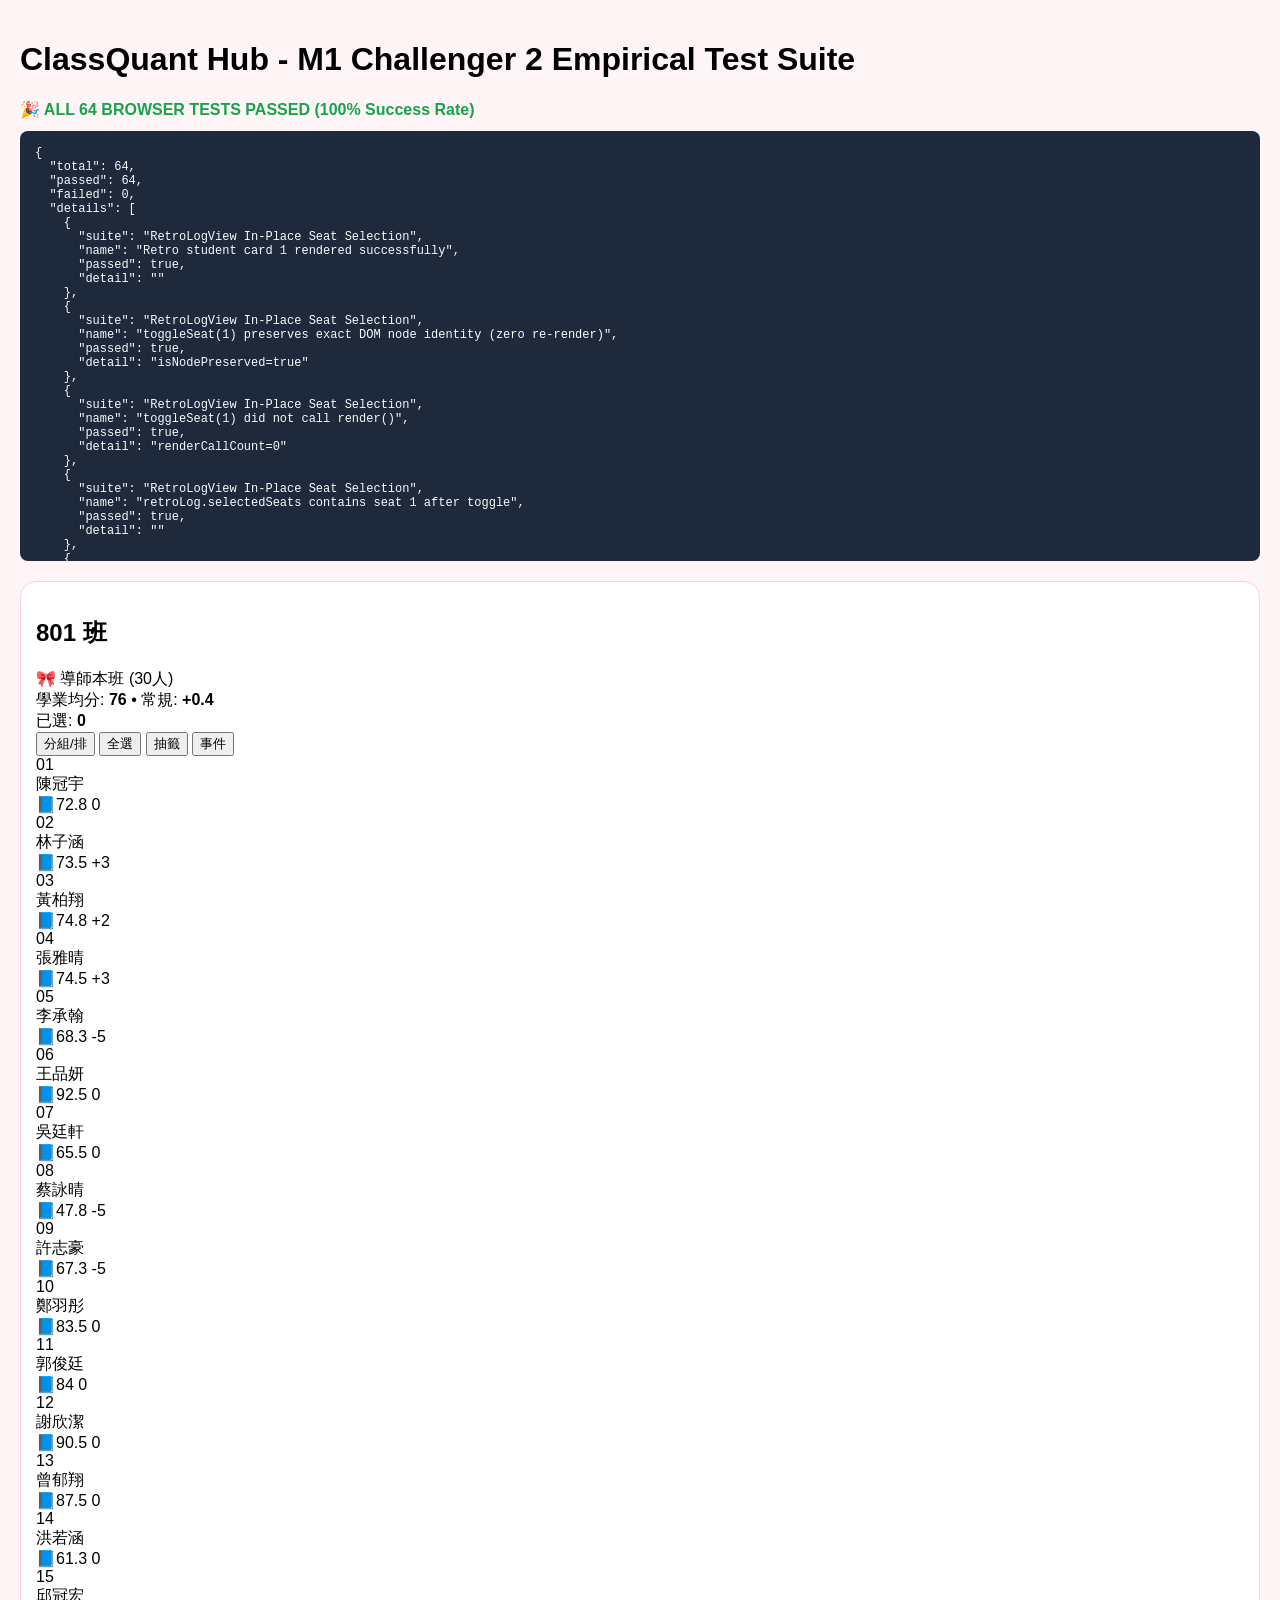
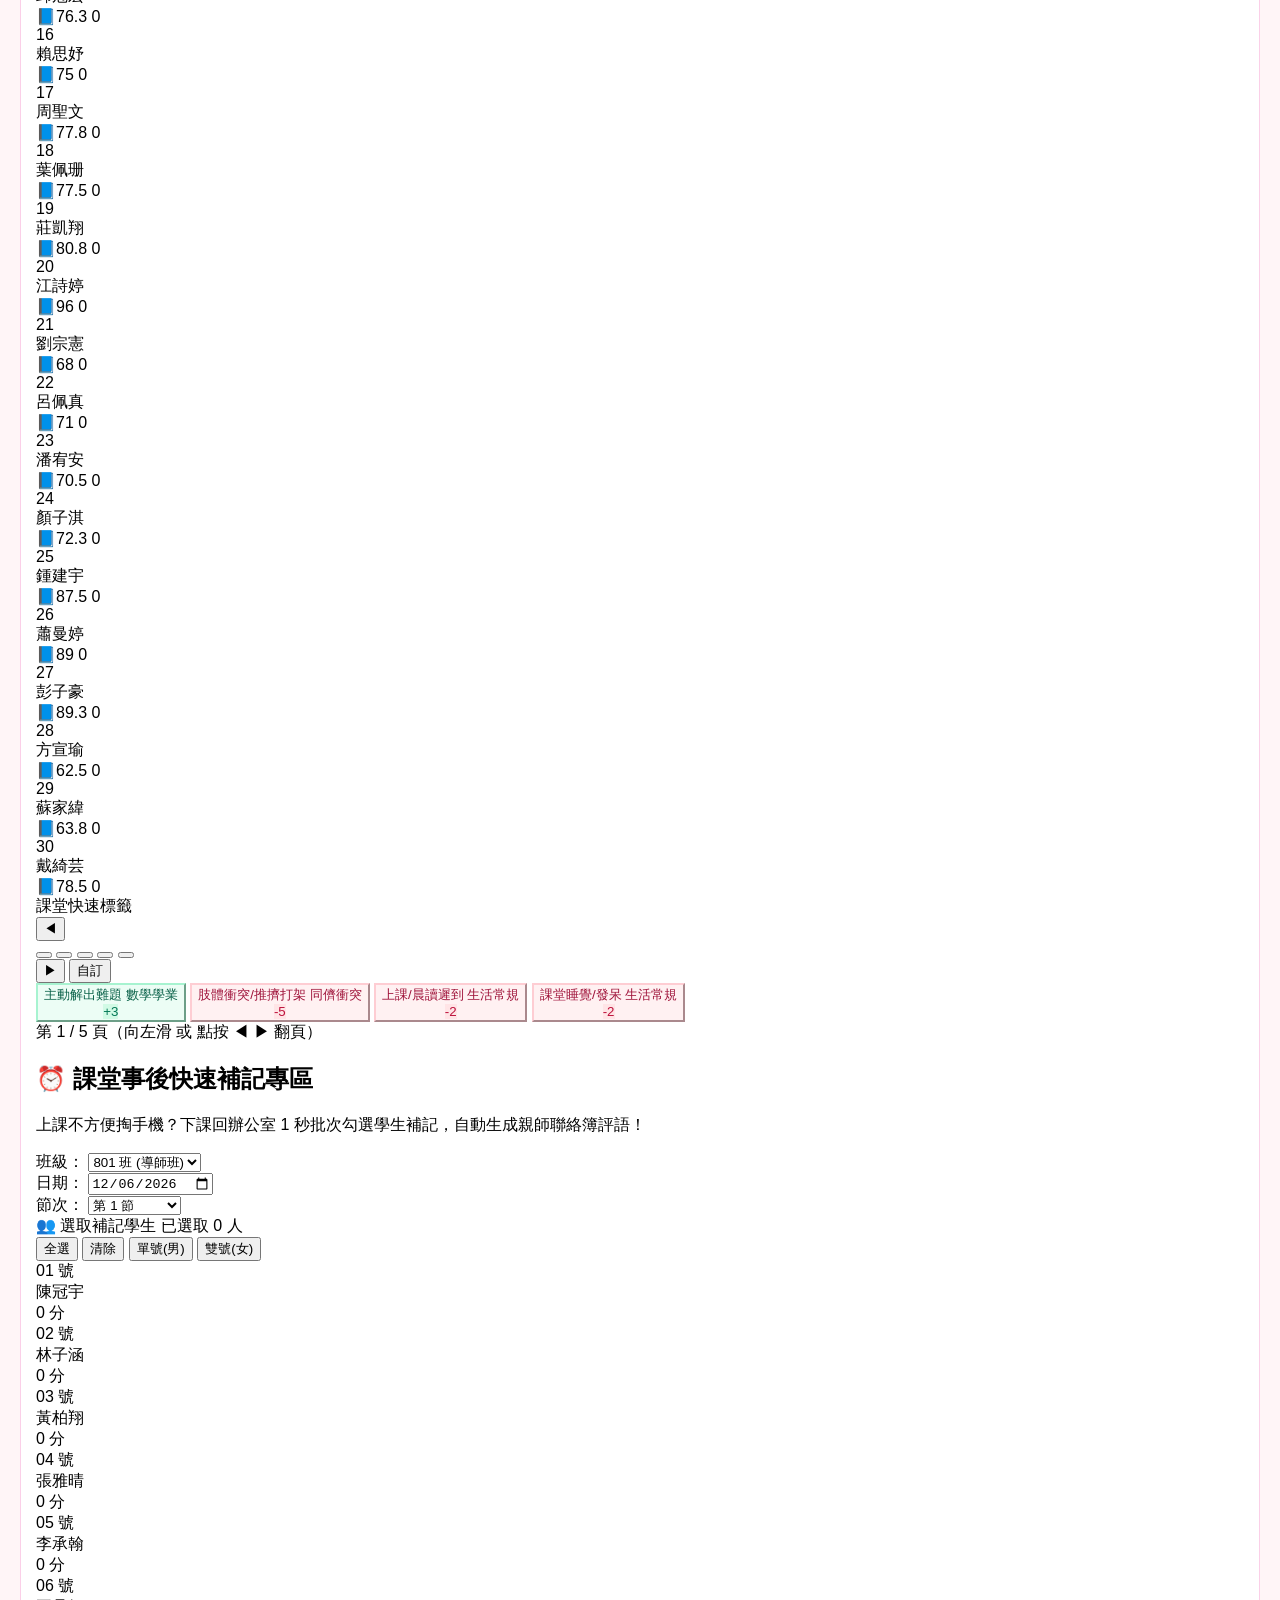
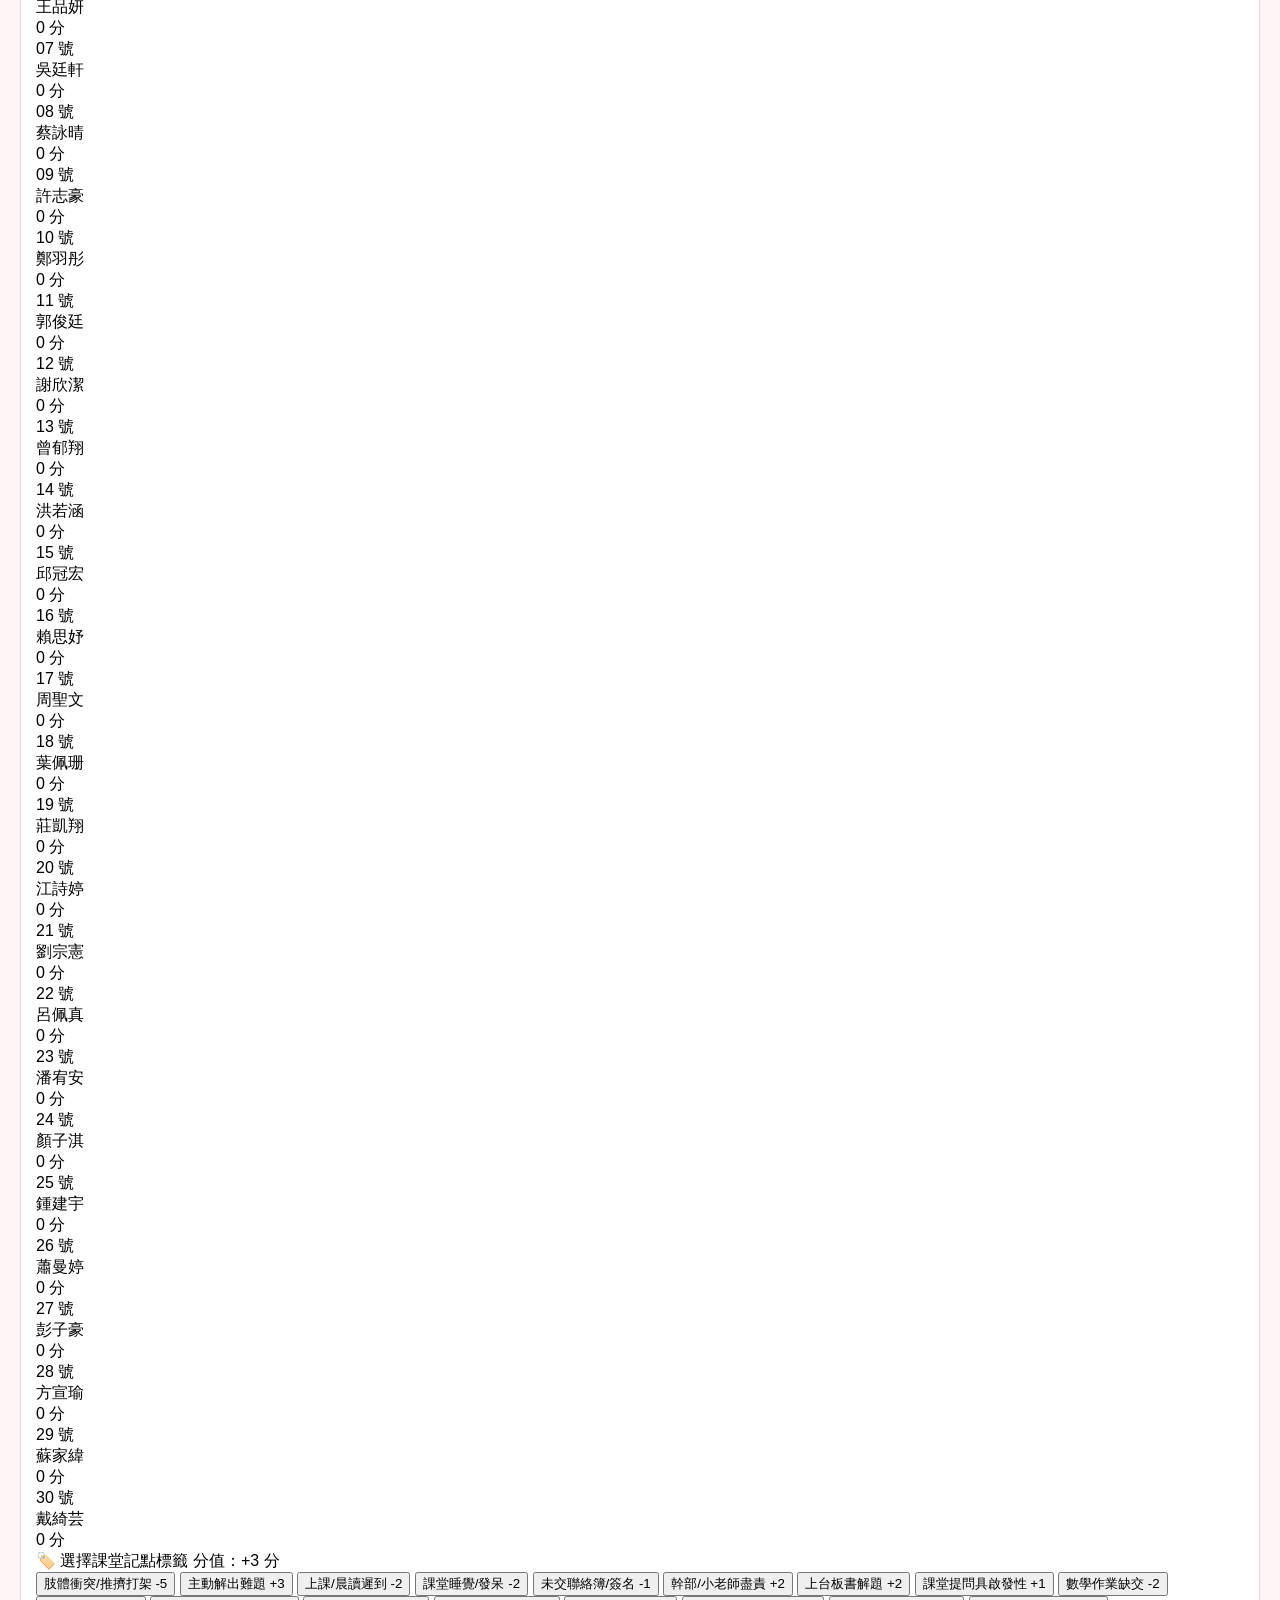
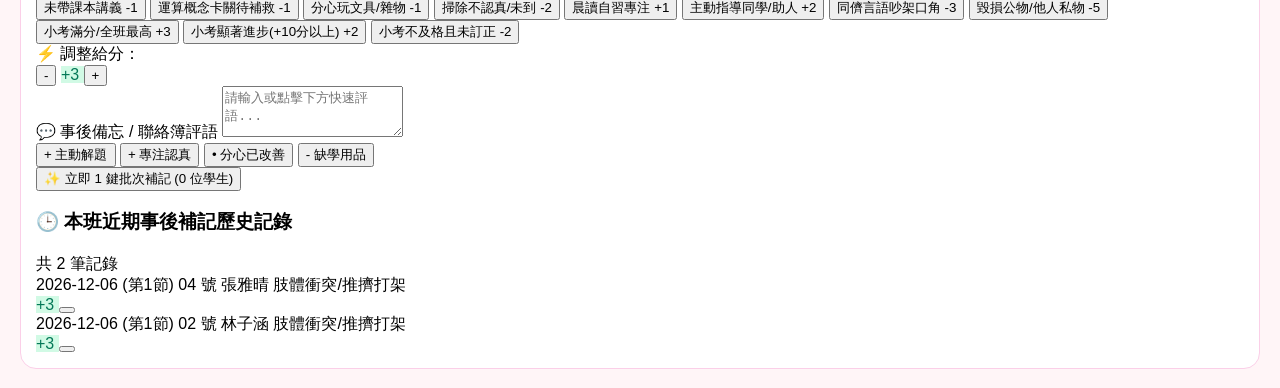
==== commit a057d605: "feat(v1.9.23): fix 19 runtime bugs, preserve live teacher data, and add daily Google Form/Sheets bac" ====
--- a/tests/m1_challenger2_browser_runner.html
+++ b/tests/m1_challenger2_browser_runner.html
@@ -1,4 +1,4 @@
-﻿<!DOCTYPE html>
+<!DOCTYPE html>
 <html lang="zh-TW" data-theme="kitty">
 <head>
   <meta charset="UTF-8">
@@ -2359,8 +2359,8 @@
           <div class="text-xl font-black mt-1 text-slate-900">${chosenStudent.name}</div>
           
           <div class="flex items-center gap-2 mt-4">
-            <button onclick="matrixView.quickAwardPicker('${classId}', ${chosenStudent.seatNo}, 2, '抽籤解題優異')" class="px-3 py-1.5 rounded-xl bg-emerald-50 text-emerald-800 border border-emerald-300 text-xs font-black hover:bg-emerald-100 transition shadow-sm">
-              +2 解題優異
+            <button onclick="matrixView.quickAwardPicker('${classId}', ${chosenStudent.seatNo}, 1, '抽籤解題優異')" class="px-3 py-1.5 rounded-xl bg-emerald-50 text-emerald-800 border border-emerald-300 text-xs font-black hover:bg-emerald-100 transition shadow-sm">
+              +1 解題優異
             </button>
             <button onclick="matrixView.quickAwardPicker('${classId}', ${chosenStudent.seatNo}, -1, '抽籤分心未答')" class="px-3 py-1.5 rounded-xl bg-rose-50 text-rose-800 border border-rose-300 text-xs font-black hover:bg-rose-100 transition shadow-sm">
               -1 分心/未答
